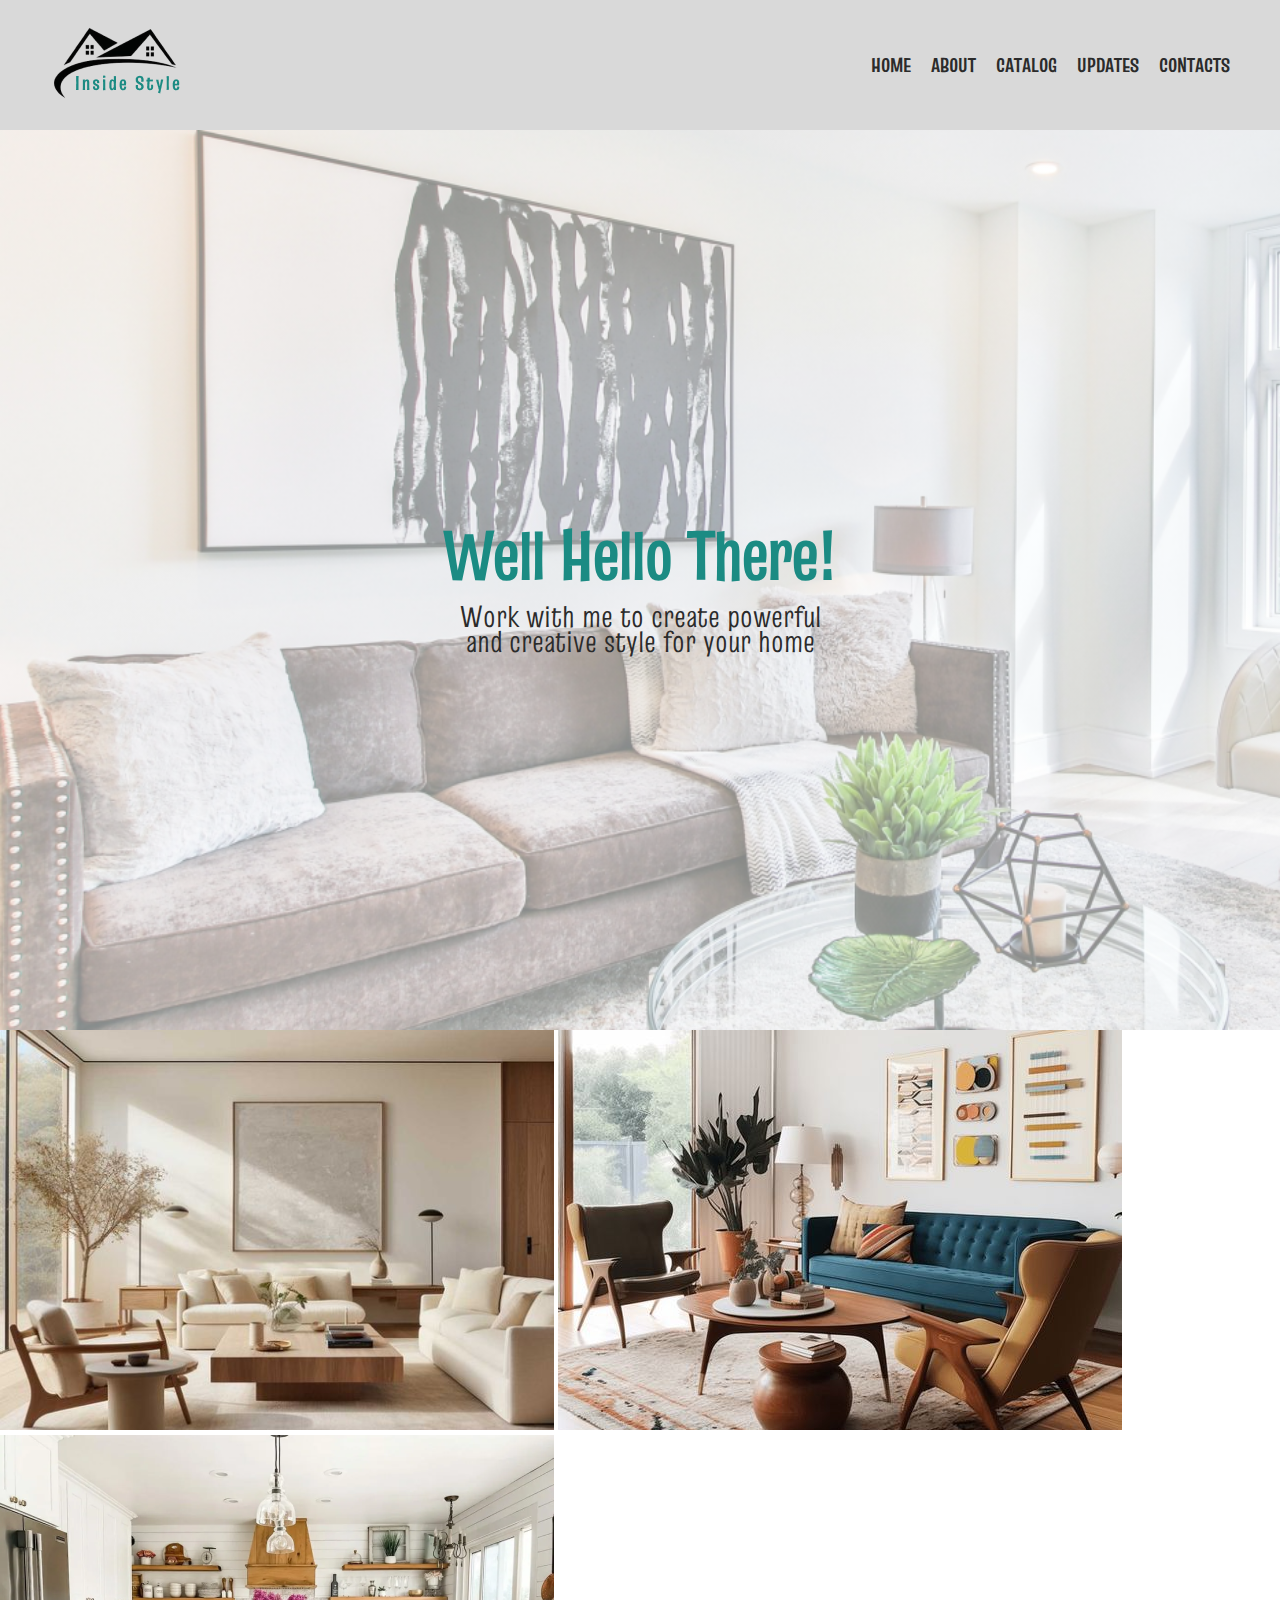
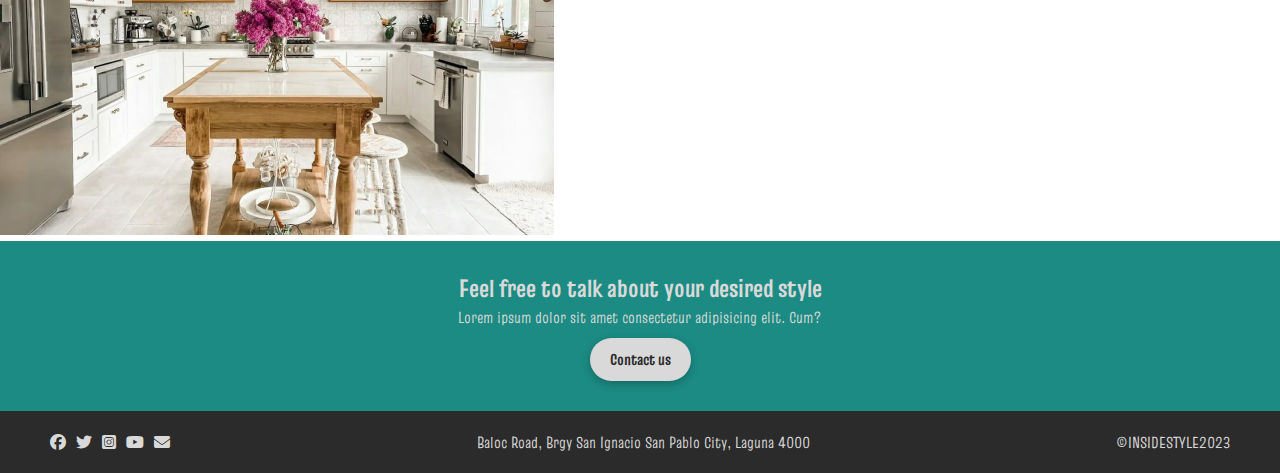
==== catalog.html @ 208371b1 "catalog page" ====
<!DOCTYPE html>
<html lang="en">
<head>
    <meta charset="UTF-8">
    <meta name="viewport" content="width=device-width, initial-scale=1.0">
    <title>Inside Style</title>
    <link rel="stylesheet" href="./Styles.css">
    <link rel="stylesheet" href="https://cdnjs.cloudflare.com/ajax/libs/font-awesome/6.5.1/css/all.min.css">
</head>
<body>
    <!-- For Header -->
    <!-- header.header>.container>.header__wrapper -->
    <header class="header">
        <div class="container">
            <div class="header__wrapper">
                <img src="./img/LOGO.png" alt="">
                <nav>
                    <!-- ul.header__nav>.li*5>a -->
                    <ul class="header__nav">
                        <li><a href="./home.html">HOME</a></li>
                        <li><a href="./about.html">ABOUT</a></li>
                        <li><a href="./catalog.html">CATALOG</a></li>
                        <li><a href="./updates.html">UPDATES</a></li>
                        <li><a href="./contacts.html">CONTACTS</a></li>
                    </ul>
                </nav>
                <!-- burger toggle -->
                <div class="toggle__menu">
                    <span></span>
                    <span></span>
                    <span></span>
                </div>
            </div>
        </div>
    </header>

    <!-- CATALOG BANNER -->
    <!-- section.catalogBanner>.container>.catalogBanner__wrapper>h1+p -->
    <section class="catalogBanner">
        <div class="catalogBanner__bg">
            <div class="container">
                <div class="catalogBanner__wrapper">
                    <h1>Well Hello There!</h1>
                    <p>Work with me to create powerful 
                    <br> and creative style for your home</p>
                </div>
            </div>
        </div>
    </section>

    <!-- INTERIOR PACKAGE -->
            <!-- section.package>.package__wrapper>.__theme>.package__left>img^.package__right>h2+p -->
            <section class="package">
                <div class="package__wrapper"> 
                    <h2></h2>
                    <div class="package__theme">
                        <div class="package__left">
                            <img src="./img/minimalist.png" alt="">
                            <img src="./img/retro.png" alt="">
                            <img src="./img/shabby-chic.png" alt="">
                        </div>
                        <div class="package__right">

                            <h2></h2>
                            <p></p>
                        </div>
                    </div>
                </div>
            </section>

     <!-- CALL TO ACTION -->
        <!-- section.cta>.container>.cta__wrapper -->
        <section class="cta">
            <div class="container">
                <div class="cta__wrapper">
                    <h2>Feel free to talk about your desired style</h2>
                    <p>Lorem ipsum dolor sit amet consectetur adipisicing elit. Cum?</p>
                    <a href="" class="btn bg--semi-light">Contact us</a>
                </div>
            </div>
        </section>

        <!-- Footer -->
        <!--  footer.footer>.container>.footer__wrapper -->
        <footer class="footer">
            <div class="container">
                <div class="footer__wrapper">
                    <ul>
                        <li><a href=""><i class="fa-brands fa-facebook"></i></a></li>
                        <li><a href=""><i class="fa-brands fa-twitter"></i></a></li>
                        <li><a href=""><i class="fa-brands fa-square-instagram"></i></a></li>
                        <li><a href=""><i class="fa-brands fa-youtube"></i></a></li>
                        <li><a href=""><i class="fa-solid fa-envelope"></i></a></li>
                    </ul>
                    <p>Baloc Road, Brgy San Ignacio San Pablo City, Laguna 4000</p>
                    <p>©INSIDESTYLE2023</p>
                </div>
            </div>
        </footer>
---- Styles.css ----
@import url("https://fonts.googleapis.com/css2?family=Truculenta:opsz,wght@12..72,100;12..72,400;12..72,700&display=swap");
:root{
    --clr-dark: #2b2b2b;
    --clr-light: #fff;
    --clr-primary: #1b8b83;
    --clr-secondary: #cfa584;
    --clr-semilight: #d9d9d9;
    --font: "truculenta", sans-serif;
}

*{
    -webkit-box-sizing: border-box;
    -moz-box-sizing: border-box;
    box-sizing: border-box;
  }
  *:before,
  *:after {
    -webkit-box-sizing: border-box;
    -moz-box-sizing: border-box;
    box-sizing: border-box;
  }
  html,
  body,
  div,
  span,
  applet,
  object,
  iframe,
  h1,
  h2,
  h3,
  h4,
  h5,
  h6,
  p,
  blockquote,
  pre,
  a,
  abbr,
  acronym,
  address,
  big,
  cite,
  code,
  del,
  dfn,
  em,
  font,
  ins,
  kbd,
  q,
  s,
  samp,
  small,
  strike,
  strong,
  sub,
  sup,
  tt,
  var,
  dl,
  dt,
  dd,
  ol,
  ul,
  li,
  fieldset,
  form,
  label,
  legend,
  table,
  caption,
  tbody,
  tfoot,
  thead,
  tr,
  th,
  td {
    border: 0;
    font-family: inherit;
    font-size: 100%;
    font-style: inherit;
    font-weight: inherit;
    margin: 0;
    outline: 0;
    padding: 0;
    vertical-align: baseline;
    scroll-behavior: smooth;
    list-style: none;
  }
  html {
    font-size: 62.5%;
    height: 100%;
  }
  body {
    color: var(--clr-dark);
    font-family: var(--font);
    font-size: 1.6rem;
    overflow-x: hidden;
    line-height: 1.4;
  }
  table {
    border-collapse: collapse;
    border-spacing: 0;
  }
  article,
  aside,
  footer,
  header,
  nav,
  section,
  time {
    display: block;
  }
  a {
    text-decoration: none;
  }
  img {
    max-width: 100%;
  }
  /* Margin */
  .container {
    width: 100%;
    max-width: 150rem;
    margin: 0 auto;
    padding: 0 5rem;
  }


  /* Header */
  .header{
    padding: 2rem 0;
    background-color: var(--clr-semilight);
  }
  .header__wrapper{
    display: flex;
    justify-content: space-between;
    align-items: center;
  }
  .header__nav{
    display: flex;
    flex-direction: row;
    gap: 2rem;
  }
  .header .header__wrapper ul li a{
    font-weight: 700;
    color: var(--clr-dark);
    font-size: 2rem;
  }
  .header .header__wrapper ul li a:hover{
    color: var(--clr-primary);
  }

  /* MOBILE RESPONSIVE */
  .header .toggle__menu span{
    color: var(--clr-primary);
    width: 3rem;
    height: .3rem;
    border: 2px solid;
    border-radius: 1rem;
} 
.header .toggle__menu{
  display: flex;
  flex-direction: column;
  gap: 0.5rem;
}
.header .toggle__menu{
  display:  none;
}
@media screen and (max-width: 520px){
.header .toggle__menu {
  display: flex;
  flex-direction: column;
  gap: 0.5rem;
}
.header .header__nav {
  position: fixed;
  top: 0;
  height: 100vh;
  width: 100%;
  background-color: var(--clr-semilight);
  display: flex;
  text-align: center;
  justify-content: center;
  flex-direction: column;
  z-index: 9;
  transition: all 0.5s ease;
  transform: translateY(-18rem);
  margin-top: 26rem;
  gap: 2rem;
  right: -100%;
}
.header__nav.open{
  right: 0;
  transition: all  0.5s ease;
}
.header .header__wrapper img {
  width: 10rem;
}
.toggle__menu.open span:first-child{
  transform: translate(0, 11px) rotate(230deg);
  transition: .5s ease;
}
.toggle__menu.open span:nth-child(2){
  opacity: 0;
  transition: .5s ease;
}
.toggle__menu.open span:last-child{
  transform: translate(0, -7px) rotate(-230deg);
  transition: .5s ease;
}
    }  

  
  /* Top */
.top{
 background-color: var(--clr-secondary);
 padding: 3rem 0;
 text-align: center;
}
.top span{
    font-style: 1.7rem;
    font-weight: 100;
    margin-bottom: 5rem;
}
.top h4{
    line-height: 2.2rem;
    font-size: 3rem;
    font-weight: 700;
}


/* Home Banner */
.homeBanner{
    padding-top: 3rem ;
    padding-bottom: 7rem;
}
.homeBanner__wrapper{
    display: flex;
    justify-content: space-between;
}
.homeBanner__left{
    max-width: 80rem;
}
.homeBanner__left ul li{
    line-height: 5rem;
}
.homeBanner__left ul li:first-child{
    color: var(--clr-primary);
    font-size: 5rem;
    font-weight: 700;
}
.homeBanner__left ul li:nth-child(2){
    color: var(--clr-secondary);
    font-size: 5rem;
    font-weight: 700;
    margin-left: 7rem;
}
.homeBanner__left ul li:last-child{
    /* position: absolute; */
    color: var(--clr-primary);
    font-size: 5rem;
    font-weight: 100;
}
.homeBanner__left ul li:last-child::before{
    display: inline-block;
    position: relative;
    content: " ";
    background-color: var(--clr-primary);
    width: 20rem;
    height: .2rem;
    bottom: 1rem;
    right: 1rem;
}
.homeBanner__left p{
    margin-bottom: 5rem;
}
.homeBanner__right{
    display: flex;
    gap: 2rem;
}
.homeBanner__right img:last-child{
    position: relative;
    top: 4rem;
}
/* homeBanner mobile */
@media screen and (max-width: 520px){
  .homeBanner__wrapper{
   flex-direction: column;
  }
  .homeBanner__left ul li:last-child::before{
   width: 10rem;
  }
  .homeBanner__right{
    display: none;
  }
}


/* About Section */
.aboutSection{
    padding: 3rem;
    background-color: var(--clr-dark);
}
.aboutSection h2{
    color: var(--clr-primary);
    font-size: 3rem;
    font-weight: 700;
}
.aboutSection  h2::before{
    display: inline-block;
    position: relative;
    content: " ";
    background-color: var(--clr-primary);
    height: .2rem;
    width: 120rem;
    bottom: 1rem;
    right: 1rem;
  }
  .aboutSection__wrapper{
    display: flex ;
    justify-content: space-between;
    gap: 5rem;
    align-items: center;
  }
  .aboutSection__right{
    max-width: 100rem ;
  }
  .aboutSection__right p{
    color: var(--clr-light);
    margin-bottom: 2rem;
  }

/* about section mobile */
  @media screen and (max-width:520px){
    .aboutSection__left{
      display: none;
    }
    .aboutSection h2::before{
      display: none;
    }
  }


  /* Catalog Section */
  .catalogSection{
    padding: 3rem 0;
  }
  .catalogSection__wrapper{
    display: grid;
    grid-template-columns: 1fr 1fr 1fr;
    gap: 5rem;
  }
  .catalogSection h2{
    color: var(--clr-primary);
    font-size: 3rem;
    font-weight: 700;
  }
  .catalogSection h2::after{
    display: inline-block;
    position: relative;
    content: " ";
    background-color: var(--clr-primary);
    height: .2rem;
    width: 120rem;
    bottom: 1rem;
    left: 1rem;
  }
  .catalogSection__card{
    background-color: var(--clr-semilight);
    max-width: 40rem;
    margin-top: 4rem;
  }
  .catalogSection__card img{
    width: 40rem;
  }
  .catalogSection__card--content{
    padding: 1rem;
  }
  .catalogSection__card--content h3{
    color: var(--clr-secondary);
    font-size: 2.5rem;
    font-weight: 700;
    margin-bottom: 1rem;
  }
  .catalogSection__card{
    margin-bottom: 1rem;
  }

/* catalog mobile */
@media screen and (max-width: 520px){
  .catalogSection h2::after{
    display: none;
  }
  .catalogSection__wrapper{
    grid-template-columns: 1fr;
    gap: 1rem;
  }
}


  /* Call to acion */
  .cta{
    padding: 3rem 0;
    background-color: var(--clr-primary);
    color: var(--clr-semilight);
  }
  .cta__wrapper{
    display: flex;
    flex-direction: column;
    justify-content: center;
    align-items: center;
  }
  .cta h2{
    font-size: 2.5rem;
    font-weight: 700;
  }
  .cta p{
    margin-bottom: 1rem;
  }


  /* Footer */
  .footer{
    background-color: var(--clr-dark);
    color: var(--clr-semilight);
    padding: 2rem 0;
  }
  .footer__wrapper{
    display: flex;
    justify-content: space-between;
  }
  .footer ul{
    display: flex;
    gap: 1rem;
  }
  .footer ul li a{
    color:var(--clr-semilight);
  }

/* footer mobile */
@media screen and (max-width:520px){
  .footer__wrapper{
    flex-direction: column;
    align-items: center;
    justify-content: center;
  }
}

/* ABOUT PAGE BANNER */
  .aboutBanner{
    padding: 3rem 0;
    background-color: var(--clr-semilight);
  }
  .aboutBanner__wrapper{
    display: flex; 
    justify-content: center;
    align-items: center;
    gap: 5rem;
    max-width: 100;
  }
  .aboutBanner__right{
    max-width: 85rem;
  }
  .aboutBanner__right h1{
    font-size: 7rem;
    font-weight: 700;
    letter-spacing: 2rem;
    margin-bottom: 2.5rem;
  }
  .aboutBanner__right p{
    margin-bottom: 2rem;
    text-align: justify;
  }
  .aboutBanner__right ul{
    display: flex;
    gap: 1rem;
  }
  .aboutBanner ul li a{
    color: var(--clr-dark);
    font-size: 2.5rem;
  }
  .aboutBanner__left small{
    margin-left: 1rem;
  }
  .aboutBanner__left small::before{
    display: inline-block;
    position: relative;
    content: " ";
    background-color: var(--clr-dark);
    width: 36rem;
    height: .2rem;
    bottom: .5rem;
    right: 1rem;
  }

/* ABOUT PAGE BANNER MOBILE */
    @media screen and (max-width: 520px){
      .aboutBanner__left{
        display: none;
      }
      .aboutBanner__right h1{
        font-size: 4rem;
      }
      .aboutBanner__right ul li a{
        font-size: 1.5rem;
      }
    }

  /* Latest style */
  .aboutLatest{
    padding: 3rem;
    background-color: var(--clr-dark);
   }
   .aboutLatest__wrapper{
    padding: 3rem 0;
   }
   .aboutLatest h4{
    color: var(--clr-light);
   }
  .aboutLatest{
    padding: 3rem 0;
  }
  .aboutLatest__wrapper{
    display: grid;
    grid-template-columns: 1fr 1fr 1fr;
    gap: 1rem;
  }
  .aboutLatest h2{
    color: var(--clr-primary);
    font-size: 5rem;
    font-weight: 700;
  }
  .aboutLatest__card{
    background-color: var(--clr-light);
    max-width: 45rem;
    margin-top: 4rem;
  }
  .aboutLatest__card img{
    width: 50rem;
  }
  .aboutLatest__card--content{
    padding: 2rem;
  }
  .aboutLatest__card--content h3{
    color: var(--clr-secondary);
    font-size: 2.5rem;
    font-weight: 700;
    margin-bottom: 1rem;
  }
  .aboutLatest__card{
    margin-bottom: 1rem;
  }

/* ABOUT LATEST MOBILE */
@media screen and (max-width: 520px){
  .aboutLatest h2::after{
    display: none;
  }
  .aboutLatest__wrapper{
    grid-template-columns: 1fr;
    gap: 1rem;
  }
}


/* CATALOG PAGE BANNER */
.catalogBanner__bg{
  background: linear-gradient(
      rgba(255, 255, 255, 0.5),
      rgba(255, 255, 255, 0.5)
    ),
    url(./img/catalog-banner.png);
  height: 100vh;
  background-size: cover;
  background-repeat: no-repeat;
  /* to center the text */
  display: flex;
  flex-direction: column;
  justify-content: center;
  text-align: center;
}
.catalogBanner h1{
  font-size: 7rem;
  font-weight: 700;
  color: var(--clr-primary);
}
.catalogBanner p{
  font-size: 3rem;
  line-height: 2.5rem;
}

/* interior package */




/* REPEATABLE/COMPONENTS/ASSSETS*/
.btn{
    background-color: transparent;
    border: transparent;
    border-radius: 10rem;
    padding: 1rem 2rem;
    color: transparent;
    box-shadow: rgba(0, 0, 0, 0.24) 0px 3px 8px;
    font-weight: 700;
}
.btn.bg--semi-light{
    background-color: var(--clr-semilight);
    color: var(--clr-dark);
}
.btn.bg--semi-light:hover{
    background-color: var(--clr-dark);
    color: var(--clr-semilight);
}

.btn--nobg{
  color: var(--clr-dark);
}
.btn--nobg:hover{
    color: var(--clr-primary);
}
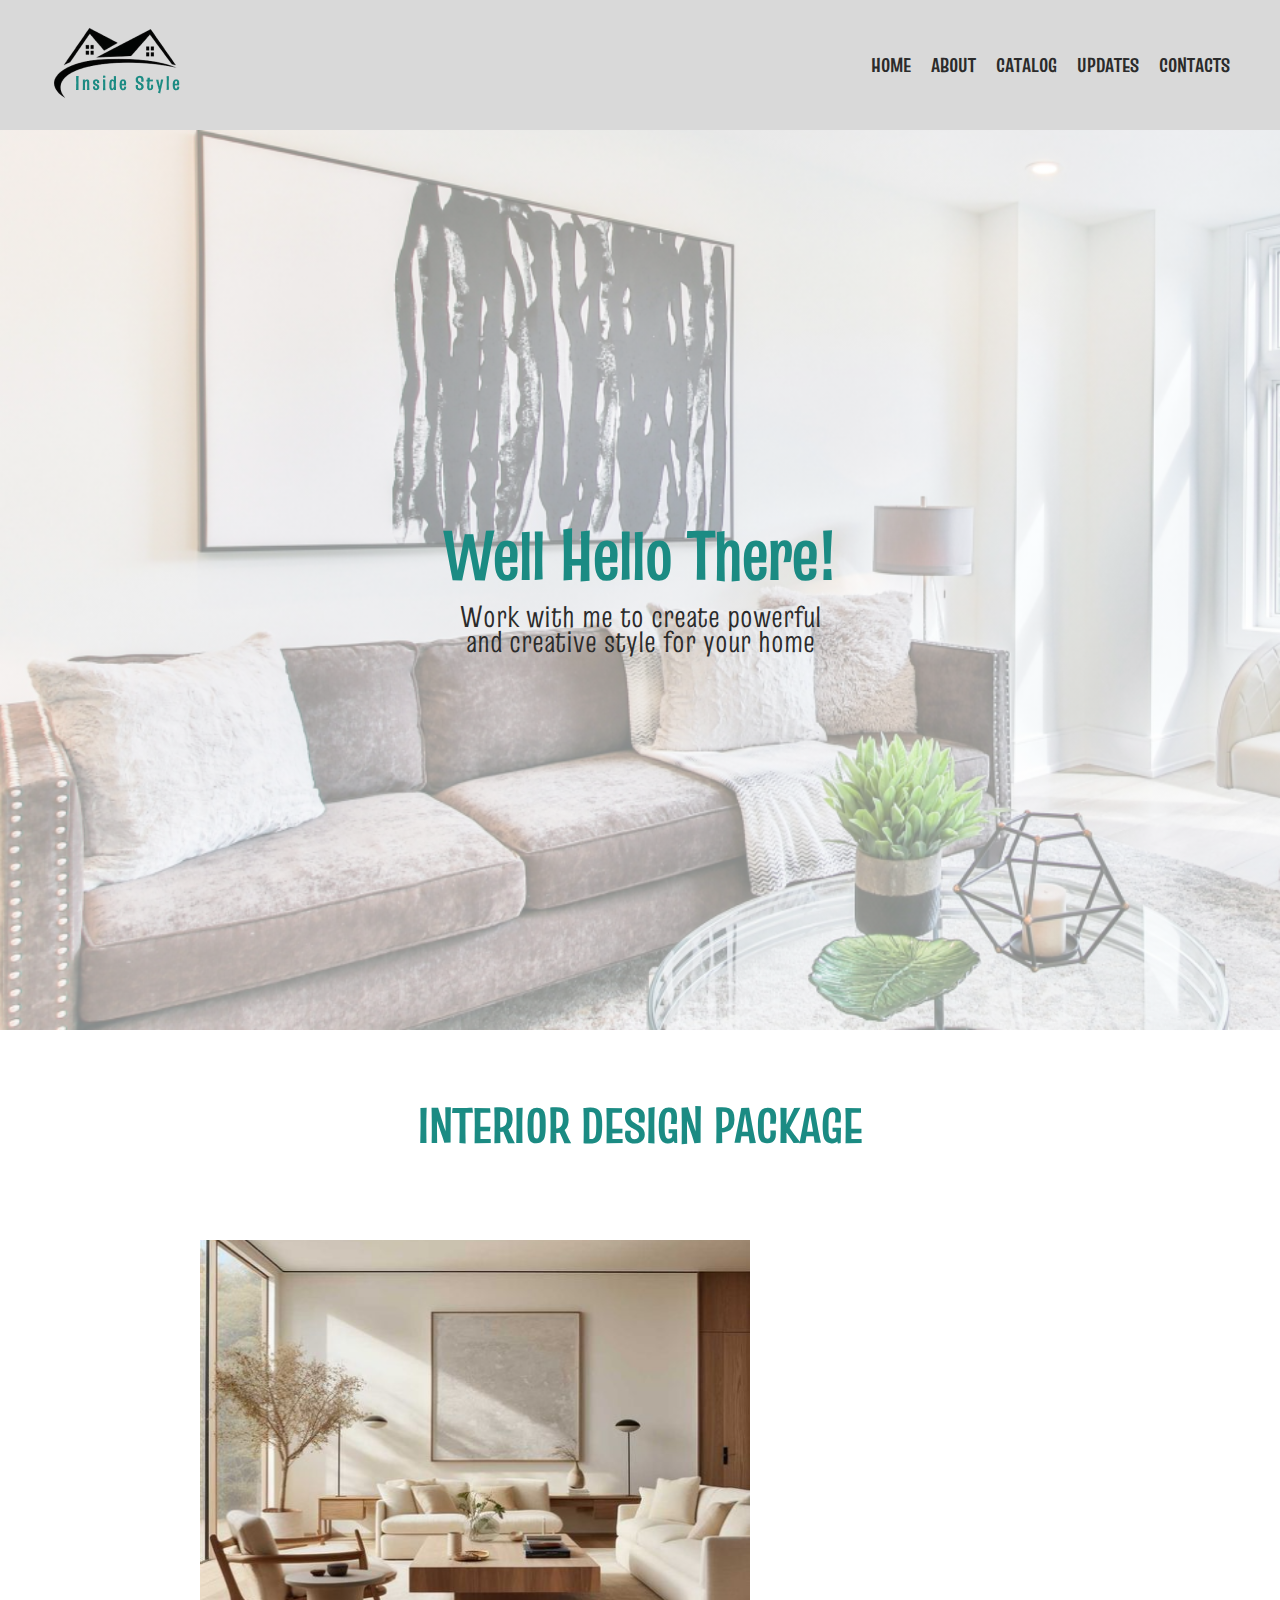
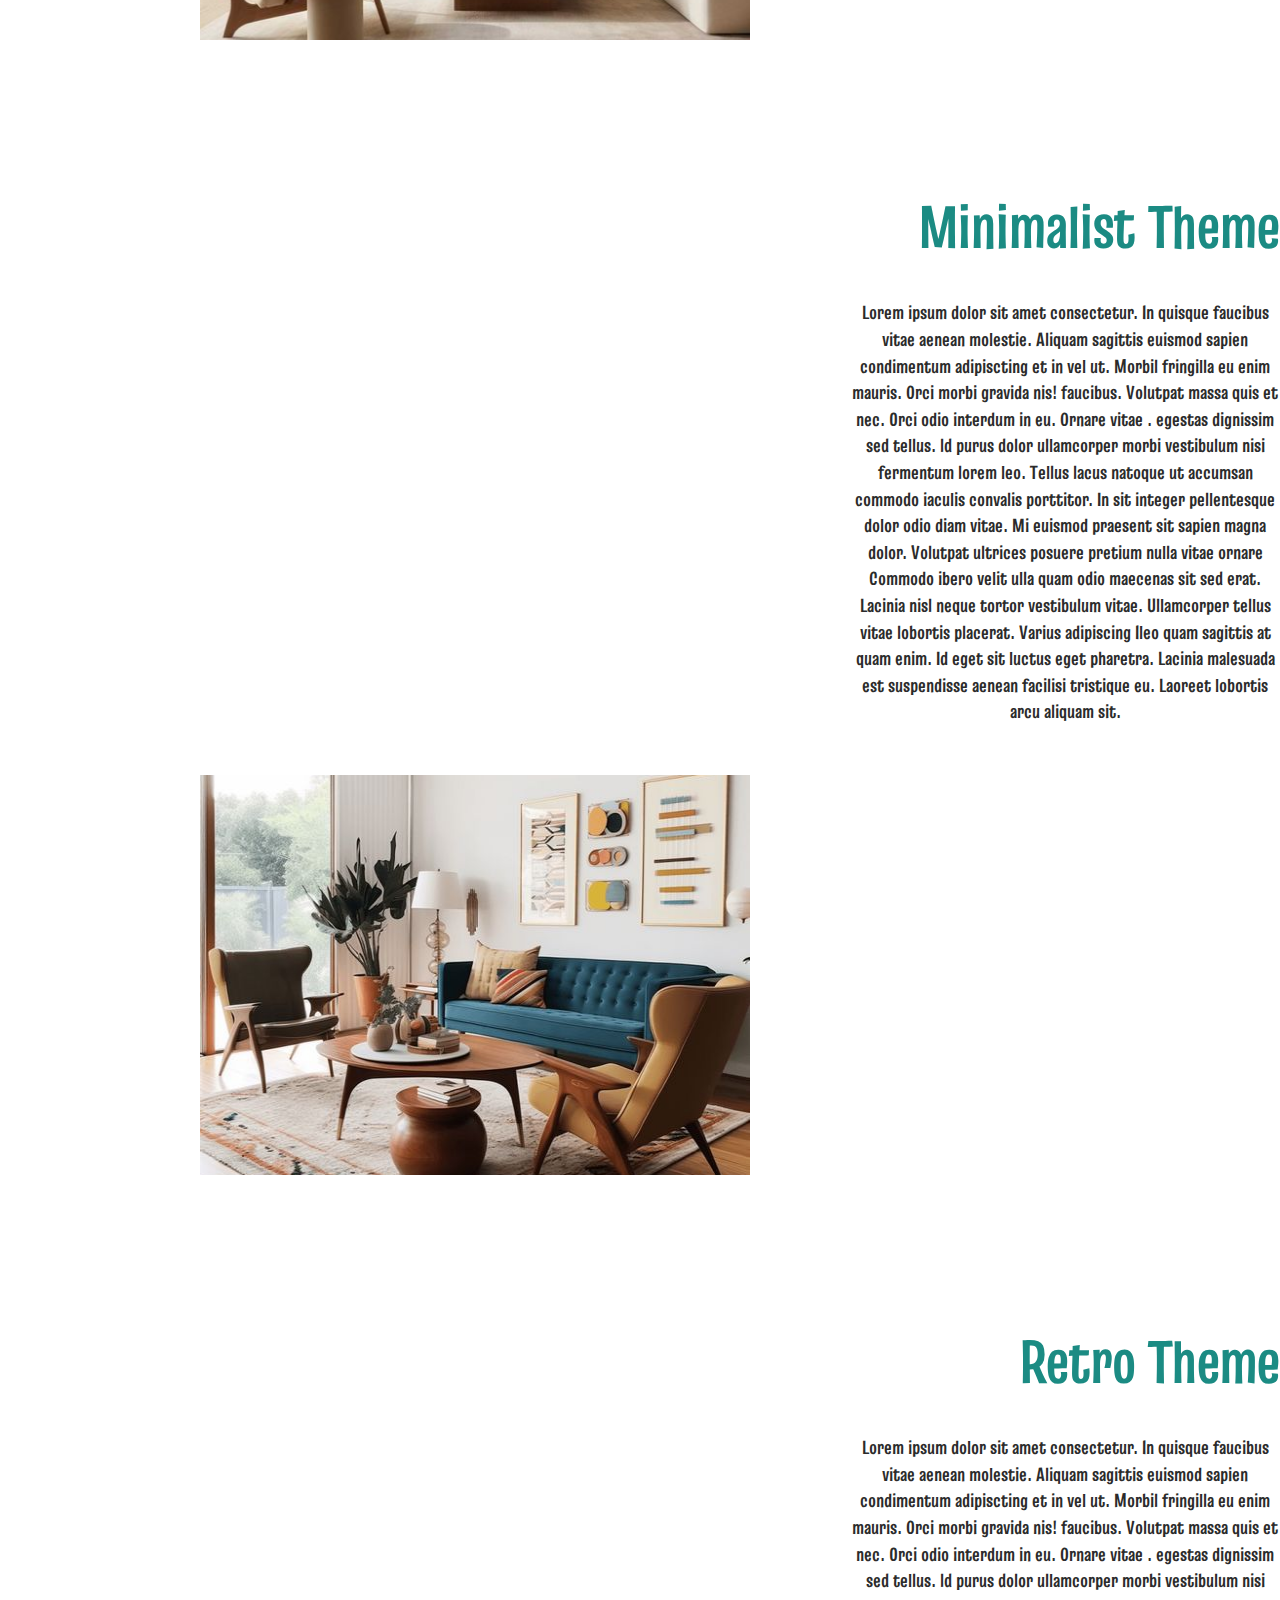
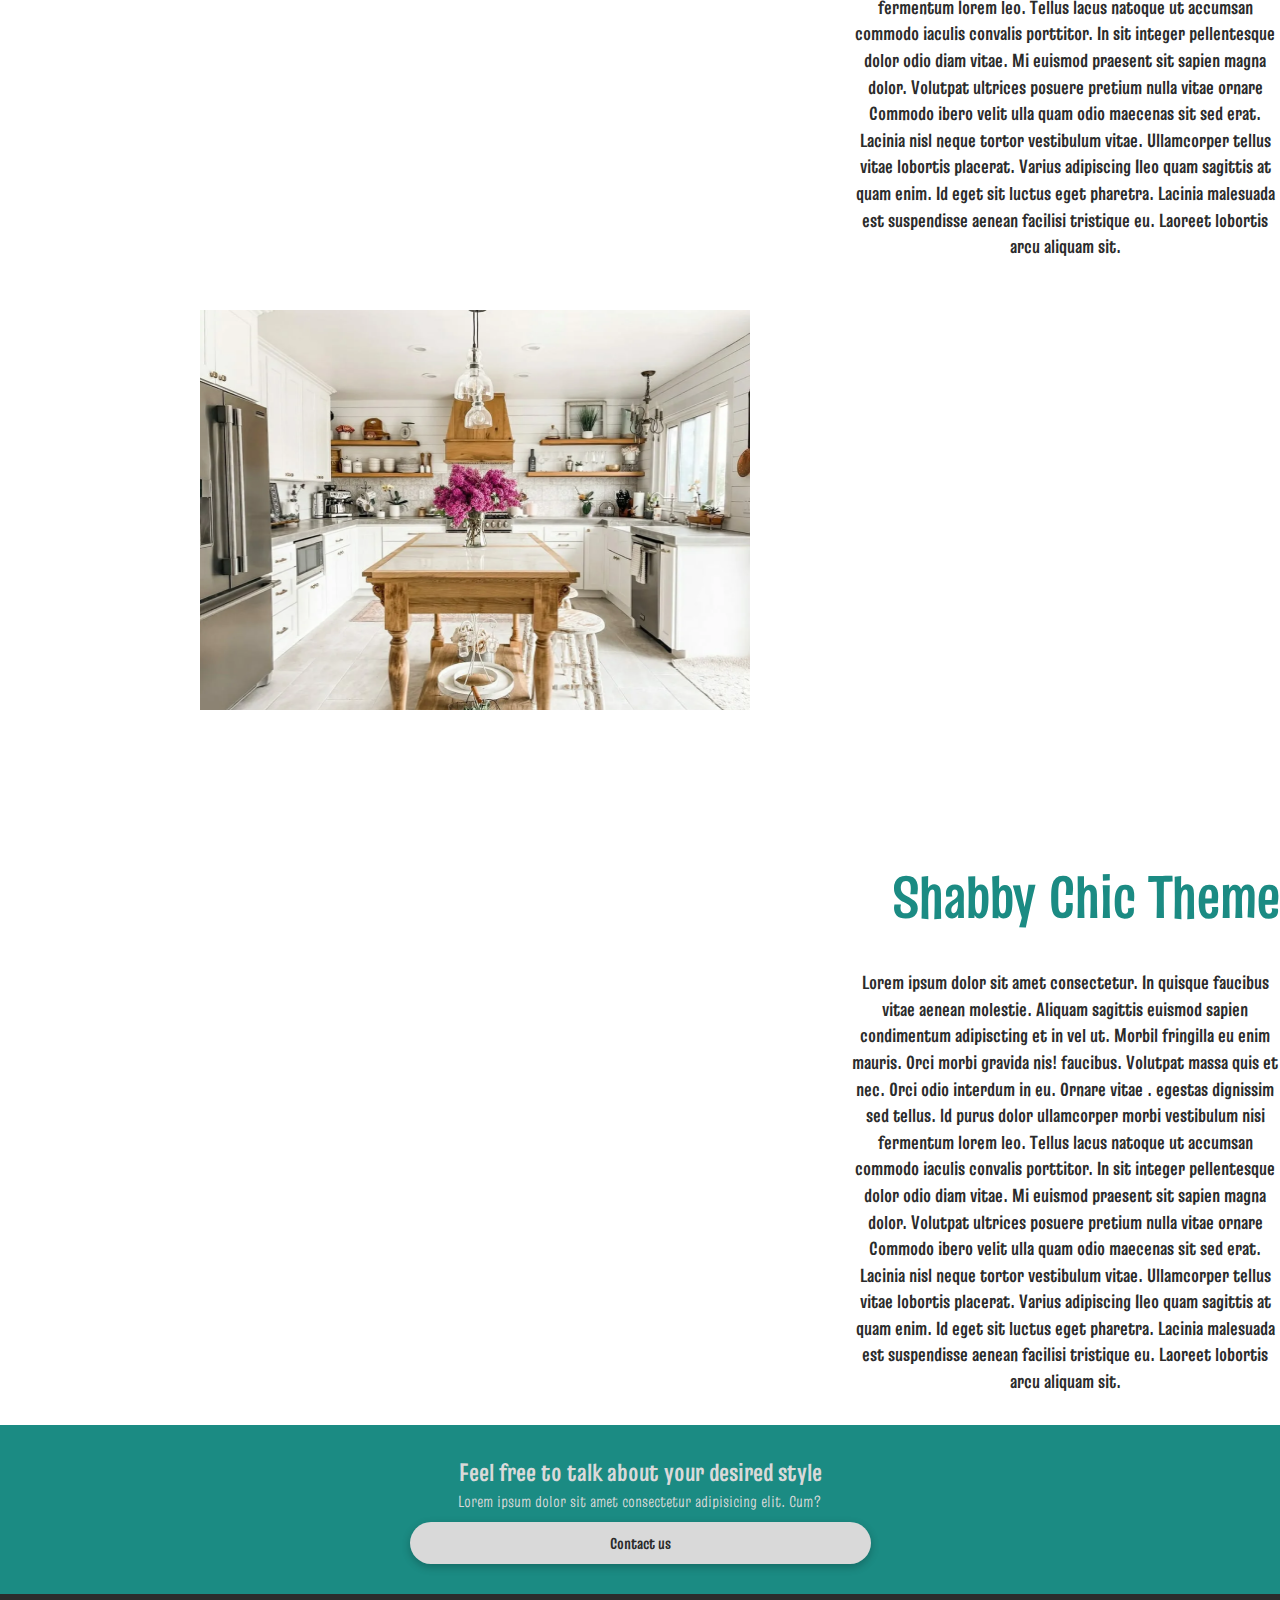
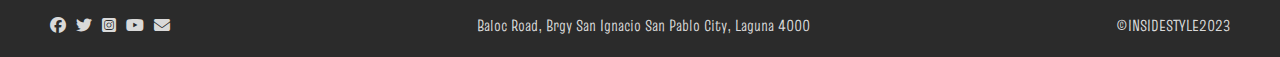
==== commit 31a7942f: "catalog page" ====
--- a/catalog.html
+++ b/catalog.html
@@ -52,25 +52,78 @@
             <!-- section.package>.package__wrapper>.__theme>.package__left>img^.package__right>h2+p -->
             <section class="package">
                 <div class="package__wrapper"> 
-                    <h2></h2>
+
+                    <h2>INTERIOR DESIGN PACKAGE</h2>
                     <div class="package__theme">
+
                         <div class="package__left">
                             <img src="./img/minimalist.png" alt="">
+                        </div>
+                            <div class="package__right">
+                            <h2>Minimalist Theme</h2>
+                        </div>
+                        <div class="package__right">
+                                <p>Lorem ipsum dolor sit amet consectetur. In quisque faucibus vitae aenean molestie.
+                                    Aliquam sagittis euismod sapien condimentum adipiscting et in vel ut. Morbil fringilla eu
+                                    enim mauris. Orci morbi gravida nis! faucibus. Volutpat massa quis et nec. Orci odio
+                                    interdum in eu. Ornare vitae . egestas dignissim sed tellus. ld purus dolor ullamcorper
+                                    morbi vestibulum nisi fermentum lorem leo. Tellus lacus natoque ut accumsan commodo
+                                    iaculis convalis porttitor. In sit integer pellentesque dolor odio diam vitae. Mi euismod
+                                    praesent sit sapien magna dolor. Volutpat ultrices posuere pretium nulla vitae ornare
+                                    Commodo ibero velit ulla quam odio maecenas sit sed erat. Lacinia nisl neque tortor
+                                    vestibulum vitae. Ullamcorper tellus vitae lobortis placerat. Varius adipiscing Ileo quam
+                                    sagittis at quam enim. Id eget sit luctus eget pharetra. Lacinia malesuada est
+                                    suspendisse aenean facilisi tristique eu. Laoreet lobortis arcu aliquam sit.</p>
+                            </div>
+                        </div>
+                            <div class="package__theme">
+                            <div class="package__left"> 
                             <img src="./img/retro.png" alt="">
+                        </div>
+                        <div class="package__right">
+                            <h2>Retro Theme</h2>
+                        </div>
+                        <div class="package__right">
+                            <p>Lorem ipsum dolor sit amet consectetur. In quisque faucibus vitae aenean molestie.
+                                Aliquam sagittis euismod sapien condimentum adipiscting et in vel ut. Morbil fringilla eu
+                                enim mauris. Orci morbi gravida nis! faucibus. Volutpat massa quis et nec. Orci odio
+                                interdum in eu. Ornare vitae . egestas dignissim sed tellus. ld purus dolor ullamcorper
+                                morbi vestibulum nisi fermentum lorem leo. Tellus lacus natoque ut accumsan commodo
+                                iaculis convalis porttitor. In sit integer pellentesque dolor odio diam vitae. Mi euismod
+                                praesent sit sapien magna dolor. Volutpat ultrices posuere pretium nulla vitae ornare
+                                Commodo ibero velit ulla quam odio maecenas sit sed erat. Lacinia nisl neque tortor
+                                vestibulum vitae. Ullamcorper tellus vitae lobortis placerat. Varius adipiscing Ileo quam
+                                sagittis at quam enim. Id eget sit luctus eget pharetra. Lacinia malesuada est
+                                suspendisse aenean facilisi tristique eu. Laoreet lobortis arcu aliquam sit.</p>
+                        </div>
+                            </div>
+                            <div class="package__theme">
+                        <div class="package__left">
                             <img src="./img/shabby-chic.png" alt="">
                         </div>
                         <div class="package__right">
-
-                            <h2></h2>
-                            <p></p>
+                            <h2>Shabby Chic Theme</h2>
                         </div>
-                    </div>
+                           <div class="package__right">
+                            <p>Lorem ipsum dolor sit amet consectetur. In quisque faucibus vitae aenean molestie.
+                                Aliquam sagittis euismod sapien condimentum adipiscting et in vel ut. Morbil fringilla eu
+                                enim mauris. Orci morbi gravida nis! faucibus. Volutpat massa quis et nec. Orci odio
+                                interdum in eu. Ornare vitae . egestas dignissim sed tellus. ld purus dolor ullamcorper
+                                morbi vestibulum nisi fermentum lorem leo. Tellus lacus natoque ut accumsan commodo
+                                iaculis convalis porttitor. In sit integer pellentesque dolor odio diam vitae. Mi euismod
+                                praesent sit sapien magna dolor. Volutpat ultrices posuere pretium nulla vitae ornare
+                                Commodo ibero velit ulla quam odio maecenas sit sed erat. Lacinia nisl neque tortor
+                                vestibulum vitae. Ullamcorper tellus vitae lobortis placerat. Varius adipiscing Ileo quam
+                                sagittis at quam enim. Id eget sit luctus eget pharetra. Lacinia malesuada est
+                                suspendisse aenean facilisi tristique eu. Laoreet lobortis arcu aliquam sit.</p>
+                           </div>
+                                </div>
                 </div>
             </section>
 
      <!-- CALL TO ACTION -->
         <!-- section.cta>.container>.cta__wrapper -->
-        <section class="cta">
+       <section class="cta">
             <div class="container">
                 <div class="cta__wrapper">
                     <h2>Feel free to talk about your desired style</h2>
@@ -96,4 +149,4 @@
                     <p>©INSIDESTYLE2023</p>
                 </div>
             </div>
-        </footer>+        </footer> 
--- a/Styles.css
+++ b/Styles.css
@@ -590,12 +590,295 @@
   line-height: 2.5rem;
 }
 
-/* interior package */
-
-
-
-
-/* REPEATABLE/COMPONENTS/ASSSETS*/
+/* INTERIOR PACKAGE */
+  .package{
+  padding: 3rem 0;
+}
+  .package__wrapper{
+  max-width: 100;
+}
+  .package__wrapper h2{
+    padding: 3rem 0;
+    font-size: 5rem;
+    font-weight: 700;
+    color: var(--clr-primary);
+    justify-content: center;
+    text-align: center;
+}
+  .package__left img{
+    width: 55rem;
+    height: 40rem;
+    margin-bottom: 1rem;
+    margin-left: 20rem;
+    margin-top: 5rem;
+}
+  .package__right h2{
+    color: var(--clr-primary);
+    font-size: 6rem;
+    font-weight: 700;
+    text-align: center;
+    margin-left: 6rem;
+    height: -30px;
+    margin-top: 10rem;
+    justify-content: right;
+    display: flex;
+}
+.package__right p{
+    color: var(--clr-dark);
+    font-size: 1.9rem;
+    font-weight: 700;
+    text-align: center;
+    margin-left: 85rem;
+}
+
+
+
+
+
+
+
+/* first image
+.package__theme{
+  display: flex;
+  justify-self: content;
+  flex-direction: column;
+}
+.package__left img{
+  width: 55rem;
+  height: 40rem;
+  margin-bottom: 1rem;
+  margin-left: 20rem;
+}
+.package h2{
+  padding: 3rem 0;
+  font-size: 5rem;
+  font-weight: 700;
+  color: var(--clr-primary);
+  justify-content: center;
+  text-align: center;
+}
+  .package__right h2{
+    color: var(--clr-primary);
+    font-size: 7rem;
+    font-weight: 700;
+    text-align: right;
+}
+.package__right p{
+  color: var(--clr-dark);
+  font-size: 1.9rem;
+  font-weight: 700;
+  text-align: center;
+  margin-left: 85rem;
+  text-align: left;
+} */
+
+
+
+
+
+
+
+
+
+
+
+
+
+/* second image */
+/* .package h2{
+  padding: 3rem 0;
+  font-size: 5rem;
+  font-weight: 700;
+  color: var(--clr-primary);
+  justify-content: center;
+  text-align: center;
+}
+  .package__right h2{
+    color: var(--clr-primary);
+    font-size: 7rem;
+    font-weight: 700;
+    text-align: right;
+}
+.package__right p{
+  color: var(--clr-dark);
+  font-size: 1.9rem;
+  font-weight: 700;
+  text-align: right;
+  margin-left: 85rem;
+  text-align: left;
+} */
+
+/* third image */
+/* .package h2{
+  padding: 3rem 0;
+  font-size: 5rem;
+  font-weight: 700;
+  color: var(--clr-primary);
+  justify-content: center;
+  text-align: center;
+}
+  .package__right h2{
+    color: var(--clr-primary);
+    font-size: 7rem;
+    font-weight: 700;
+    text-align: right;
+}
+.package__right p{
+  color: var(--clr-dark);
+  font-size: 1.9rem;
+  font-weight: 700;
+  text-align: right;
+  margin-left: 85rem;
+  text-align: left;
+} */
+
+
+
+
+/* CONTACT PAGE BANNER */
+.contactsBanner{
+  padding: 3rem 0;
+}
+.contactsBanner__wrapper{
+  color: var(--clr-primary);
+  font-size: 7rem;
+  /* margin-top: 10rem; */
+}
+.contactsBanner__left h4{
+  color: var(--clr-dark);
+  font-size: 3rem;
+  /* margin-top: 5rem; */
+  /* margin-bottom: 50rem; */
+}
+.contactsBanner__right h3{
+  color: var(--clr-light);
+}
+ .btn{
+  background-color: transparent;
+  border: transparent;
+  border-radius: 10rem;
+  padding: 1rem 20rem;
+  color: transparent;
+  box-shadow: rgba(0, 0, 0, 0.24) 0px 3px 8px;
+  font-weight: 700;
+}
+.btn.bg--semi-light{
+  background-color: var(--clr-dark);
+  color: var(--clr-light);
+}
+.btn.btn.bg--semi-light:hover{
+  background-color: var(--clr-dark);
+  color: var(--clr-semilight);
+} */
+
+
+
+
+
+
+
+
+
+
+
+
+
+
+
+
+
+
+
+
+
+
+/* input[type="text"],
+textarea {
+    border: none;
+    border-bottom: 1px solid #ccc;
+    box-shadow: none;
+    padding: 5px 0;
+    margin-bottom: 10px;
+    width: 100%;
+    max-width: 100%;
+}
+
+textarea::placeholder {
+    border-bottom: 1px solid #ccc;
+    padding-bottom: 5px;
+}
+
+textarea {
+    height: 100px;
+}
+
+input[type="text"]:focus,
+textarea:focus {
+    outline: none;
+    border-bottom-color: var(--clr-primary);
+    box-shadow: none;
+} */
+/* .contactsBanner__wrapper h4{
+    margin-top: 10rem;
+    display: inline-block;
+    position: relative;
+    content: " ";
+    background-color: var(--clr-dark);
+    height: .2rem;
+    width: 70rem;
+    bottom: 1rem;
+    left: 1rem;
+}
+.contactsBanner__wrapper h1{
+  font-size: 7rem;
+  color: var(--clr-primary);
+} */
+
+/* .package{
+  padding: 3rem 0;
+}
+.package__left{
+  width: 45rem;
+  height: 30rem;
+  max-width: 50rem;
+} 
+.package h2{
+  font-size: 5rem;
+  font-weight: 700;
+  color: var(--clr-primary);
+  justify-content: center;
+  text-align: center;
+} */
+
+/* .package__left img{
+  width: 50rem;
+  height: 50rem;
+  margin-bottom: 1rem;
+}
+.package__right h2{
+  color: var(--clr-primary);
+  font-size: 7rem;
+  font-weight: 700;
+  text-align: right;
+}
+.package__right p{
+  color: var(--clr-dark);
+  font-size: 2rem;
+  font-weight: 700;
+  text-align: right;
+}
+.package{
+  display: flex;
+}
+.package__wrapper{
+  padding: 3rem 0;
+} */
+
+
+
+
+
+  /* REPEATABLE/COMPONENTS/ASSSETS*/
 .btn{
     background-color: transparent;
     border: transparent;
@@ -621,3 +904,21 @@
     color: var(--clr-primary);
 } 
 
+
+/* CONTACTS US */
+
+/* .btn{
+  background-color: var(--clr-dark);
+  border: transparent;
+  border-radius: 10rem;
+  padding: 1rem 20rem;
+  color: var(--clr-light);
+  box-shadow: rgba(50, 50, 93, 0.25) 0px 2px 5px -1px, rgba(0, 0, 0, 0.3) 0px 1px 3px -1px;
+  font-weight: 600;
+  letter-spacing: .5rem;
+}
+
+.btn:hover{
+  background-color: var(--clr-semilight);
+  color: var(--clr-dark);
+} */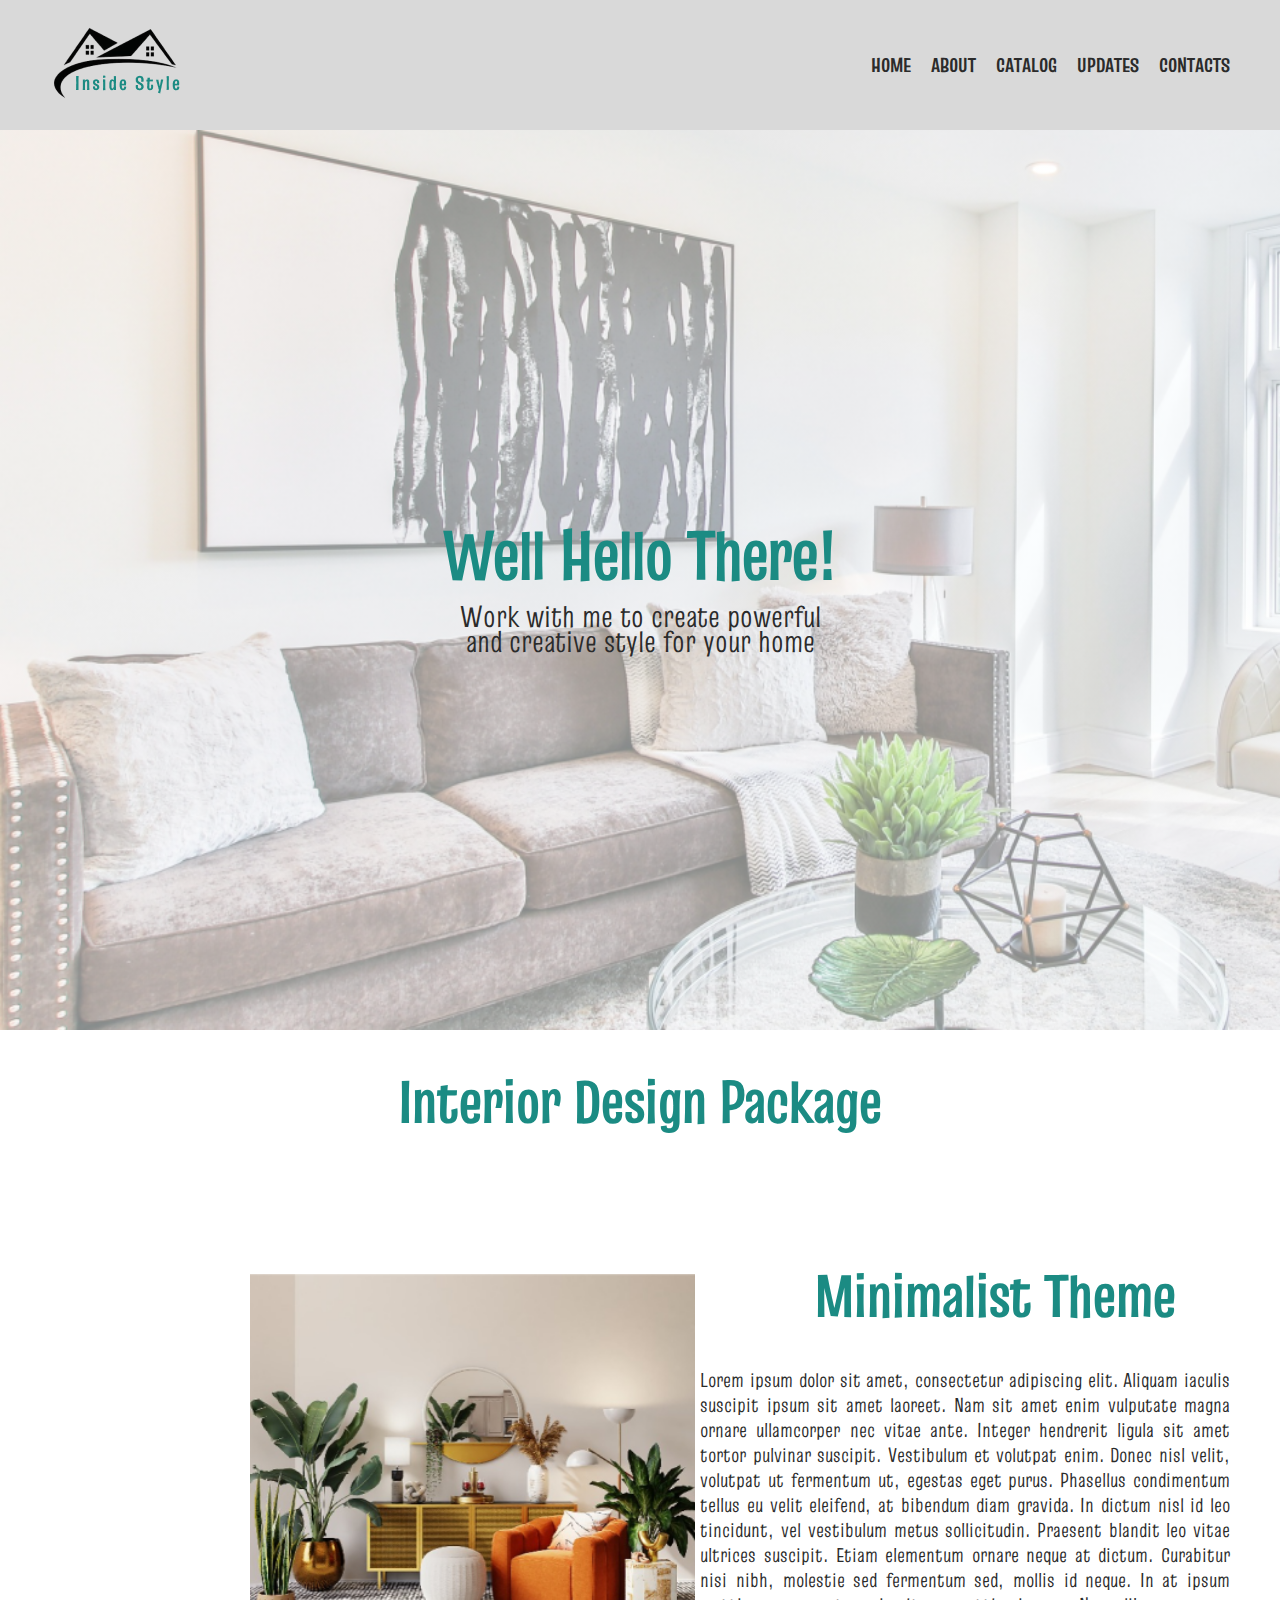
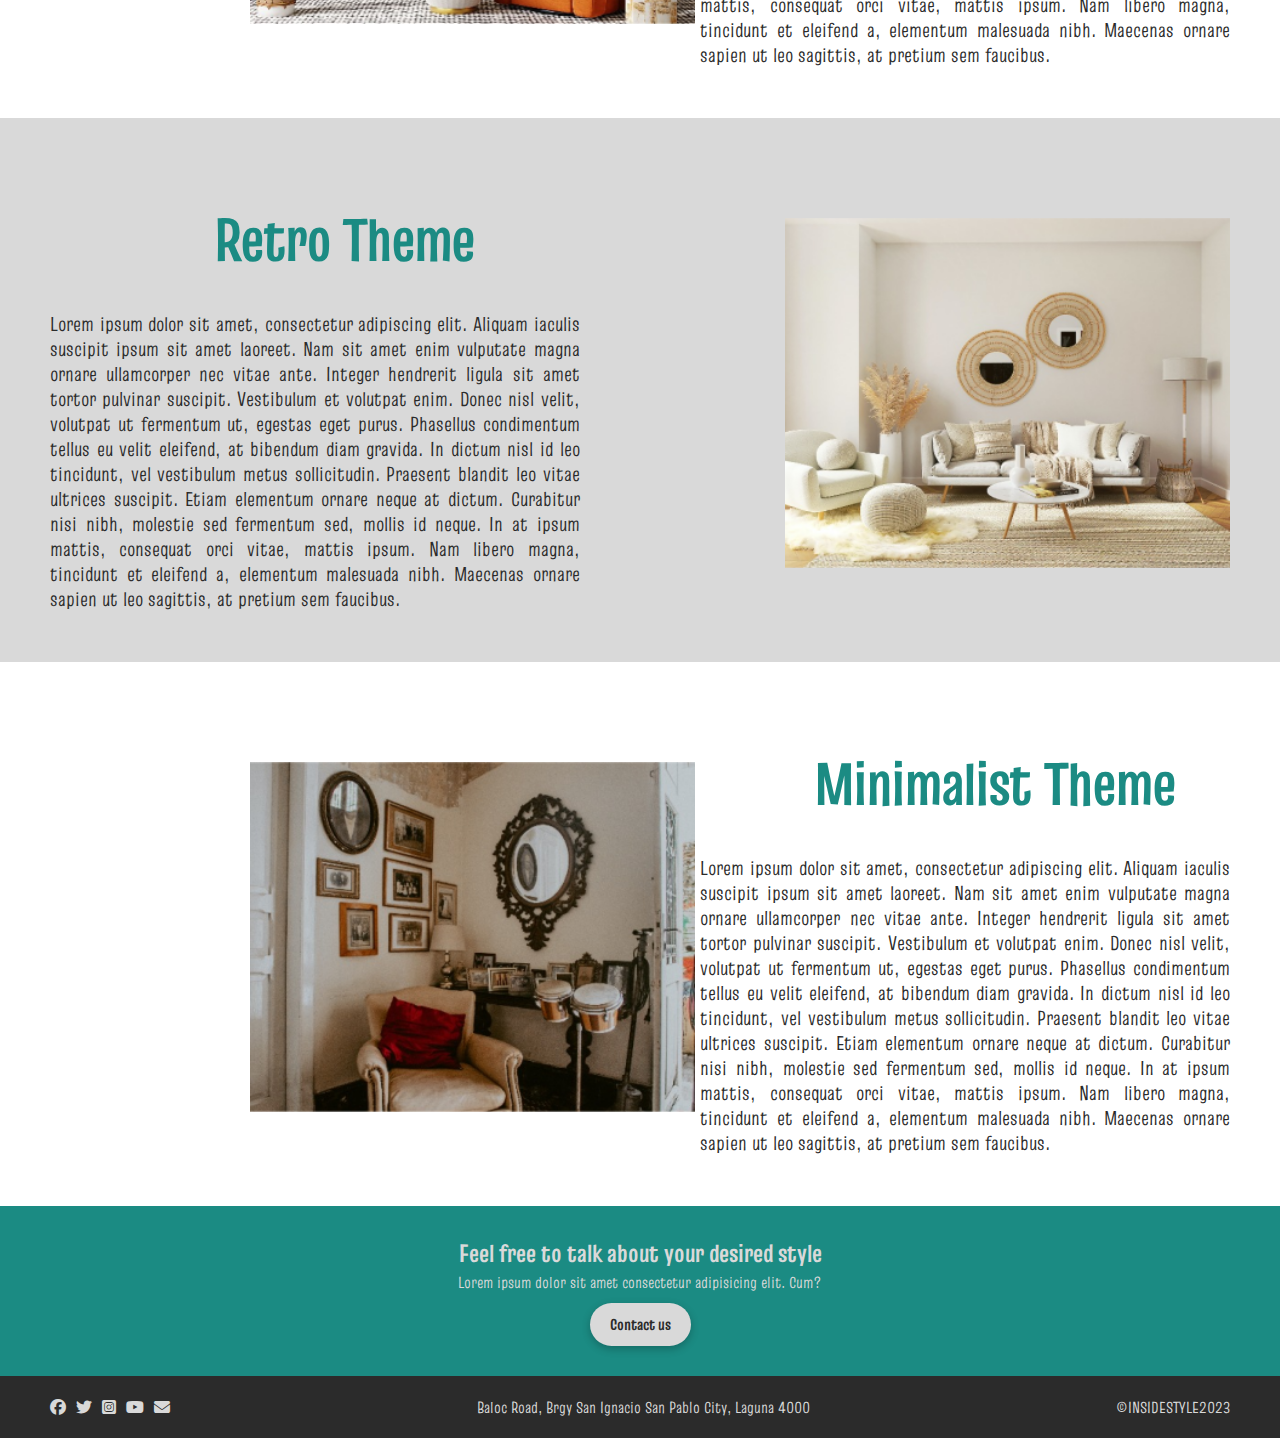
==== commit 81c01b63: "updates page" ====
--- a/catalog.html
+++ b/catalog.html
@@ -51,75 +51,82 @@
     <!-- INTERIOR PACKAGE -->
             <!-- section.package>.package__wrapper>.__theme>.package__left>img^.package__right>h2+p -->
             <section class="package">
-                <div class="package__wrapper"> 
-
-                    <h2>INTERIOR DESIGN PACKAGE</h2>
-                    <div class="package__theme">
-
-                        <div class="package__left">
-                            <img src="./img/minimalist.png" alt="">
-                        </div>
-                            <div class="package__right">
-                            <h2>Minimalist Theme</h2>
-                        </div>
-                        <div class="package__right">
-                                <p>Lorem ipsum dolor sit amet consectetur. In quisque faucibus vitae aenean molestie.
-                                    Aliquam sagittis euismod sapien condimentum adipiscting et in vel ut. Morbil fringilla eu
-                                    enim mauris. Orci morbi gravida nis! faucibus. Volutpat massa quis et nec. Orci odio
-                                    interdum in eu. Ornare vitae . egestas dignissim sed tellus. ld purus dolor ullamcorper
-                                    morbi vestibulum nisi fermentum lorem leo. Tellus lacus natoque ut accumsan commodo
-                                    iaculis convalis porttitor. In sit integer pellentesque dolor odio diam vitae. Mi euismod
-                                    praesent sit sapien magna dolor. Volutpat ultrices posuere pretium nulla vitae ornare
-                                    Commodo ibero velit ulla quam odio maecenas sit sed erat. Lacinia nisl neque tortor
-                                    vestibulum vitae. Ullamcorper tellus vitae lobortis placerat. Varius adipiscing Ileo quam
-                                    sagittis at quam enim. Id eget sit luctus eget pharetra. Lacinia malesuada est
-                                    suspendisse aenean facilisi tristique eu. Laoreet lobortis arcu aliquam sit.</p>
-                            </div>
-                        </div>
-                            <div class="package__theme">
-                            <div class="package__left"> 
-                            <img src="./img/retro.png" alt="">
-                        </div>
-                        <div class="package__right">
-                            <h2>Retro Theme</h2>
-                        </div>
-                        <div class="package__right">
-                            <p>Lorem ipsum dolor sit amet consectetur. In quisque faucibus vitae aenean molestie.
-                                Aliquam sagittis euismod sapien condimentum adipiscting et in vel ut. Morbil fringilla eu
-                                enim mauris. Orci morbi gravida nis! faucibus. Volutpat massa quis et nec. Orci odio
-                                interdum in eu. Ornare vitae . egestas dignissim sed tellus. ld purus dolor ullamcorper
-                                morbi vestibulum nisi fermentum lorem leo. Tellus lacus natoque ut accumsan commodo
-                                iaculis convalis porttitor. In sit integer pellentesque dolor odio diam vitae. Mi euismod
-                                praesent sit sapien magna dolor. Volutpat ultrices posuere pretium nulla vitae ornare
-                                Commodo ibero velit ulla quam odio maecenas sit sed erat. Lacinia nisl neque tortor
-                                vestibulum vitae. Ullamcorper tellus vitae lobortis placerat. Varius adipiscing Ileo quam
-                                sagittis at quam enim. Id eget sit luctus eget pharetra. Lacinia malesuada est
-                                suspendisse aenean facilisi tristique eu. Laoreet lobortis arcu aliquam sit.</p>
-                        </div>
-                            </div>
-                            <div class="package__theme">
-                        <div class="package__left">
-                            <img src="./img/shabby-chic.png" alt="">
-                        </div>
-                        <div class="package__right">
-                            <h2>Shabby Chic Theme</h2>
-                        </div>
-                           <div class="package__right">
-                            <p>Lorem ipsum dolor sit amet consectetur. In quisque faucibus vitae aenean molestie.
-                                Aliquam sagittis euismod sapien condimentum adipiscting et in vel ut. Morbil fringilla eu
-                                enim mauris. Orci morbi gravida nis! faucibus. Volutpat massa quis et nec. Orci odio
-                                interdum in eu. Ornare vitae . egestas dignissim sed tellus. ld purus dolor ullamcorper
-                                morbi vestibulum nisi fermentum lorem leo. Tellus lacus natoque ut accumsan commodo
-                                iaculis convalis porttitor. In sit integer pellentesque dolor odio diam vitae. Mi euismod
-                                praesent sit sapien magna dolor. Volutpat ultrices posuere pretium nulla vitae ornare
-                                Commodo ibero velit ulla quam odio maecenas sit sed erat. Lacinia nisl neque tortor
-                                vestibulum vitae. Ullamcorper tellus vitae lobortis placerat. Varius adipiscing Ileo quam
-                                sagittis at quam enim. Id eget sit luctus eget pharetra. Lacinia malesuada est
-                                suspendisse aenean facilisi tristique eu. Laoreet lobortis arcu aliquam sit.</p>
-                           </div>
-                                </div>
+                <div class="package_wrapper">
+                  <h2>Interior Design Package</h2>
+                  <div class="package_theme">
+                    <div class="package_left">
+                      <img src="./img/catalog-1.png" alt="" />
+                    </div>
+                    <div class="package_right">
+                      <h2>Minimalist Theme</h2>
+                      <p>
+                        Lorem ipsum dolor sit amet, consectetur adipiscing elit. Aliquam
+                        iaculis suscipit ipsum sit amet laoreet. Nam sit amet enim
+                        vulputate magna ornare ullamcorper nec vitae ante. Integer
+                        hendrerit ligula sit amet tortor pulvinar suscipit. Vestibulum et
+                        volutpat enim. Donec nisl velit, volutpat ut fermentum ut, egestas
+                        eget purus. Phasellus condimentum tellus eu velit eleifend, at
+                        bibendum diam gravida. In dictum nisl id leo tincidunt, vel
+                        vestibulum metus sollicitudin. Praesent blandit leo vitae ultrices
+                        suscipit. Etiam elementum ornare neque at dictum. Curabitur nisi
+                        nibh, molestie sed fermentum sed, mollis id neque. In at ipsum
+                        mattis, consequat orci vitae, mattis ipsum. Nam libero magna,
+                        tincidunt et eleifend a, elementum malesuada nibh. Maecenas ornare
+                        sapien ut leo sagittis, at pretium sem faucibus.
+                      </p>
+                    </div>
+                  </div>
+                  <div class="package_theme">
+                    <div class="package_left">
+                      <img src="./img/catalog-2.png" alt="" />
+                    </div>
+                    <div class="package_right">
+                      <h2>Retro Theme</h2>
+                      <p>
+                        Lorem ipsum dolor sit amet, consectetur adipiscing elit. Aliquam
+                        iaculis suscipit ipsum sit amet laoreet. Nam sit amet enim
+                        vulputate magna ornare ullamcorper nec vitae ante. Integer
+                        hendrerit ligula sit amet tortor pulvinar suscipit. Vestibulum et
+                        volutpat enim. Donec nisl velit, volutpat ut fermentum ut, egestas
+                        eget purus. Phasellus condimentum tellus eu velit eleifend, at
+                        bibendum diam gravida. In dictum nisl id leo tincidunt, vel
+                        vestibulum metus sollicitudin. Praesent blandit leo vitae ultrices
+                        suscipit. Etiam elementum ornare neque at dictum. Curabitur nisi
+                        nibh, molestie sed fermentum sed, mollis id neque. In at ipsum
+                        mattis, consequat orci vitae, mattis ipsum. Nam libero magna,
+                        tincidunt et eleifend a, elementum malesuada nibh. Maecenas ornare
+                        sapien ut leo sagittis, at pretium sem faucibus.
+                      </p>
+                    </div>
+                  </div>
+                  <div class="package_theme">
+                    <div class="package_left">
+                      <img src="./img/catalog-3.png" alt="" />
+                    </div>
+                    <div class="package_right">
+                      <h2>Minimalist Theme</h2>
+                      <p>
+                        Lorem ipsum dolor sit amet, consectetur adipiscing elit. Aliquam
+                        iaculis suscipit ipsum sit amet laoreet. Nam sit amet enim
+                        vulputate magna ornare ullamcorper nec vitae ante. Integer
+                        hendrerit ligula sit amet tortor pulvinar suscipit. Vestibulum et
+                        volutpat enim. Donec nisl velit, volutpat ut fermentum ut, egestas
+                        eget purus. Phasellus condimentum tellus eu velit eleifend, at
+                        bibendum diam gravida. In dictum nisl id leo tincidunt, vel
+                        vestibulum metus sollicitudin. Praesent blandit leo vitae ultrices
+                        suscipit. Etiam elementum ornare neque at dictum. Curabitur nisi
+                        nibh, molestie sed fermentum sed, mollis id neque. In at ipsum
+                        mattis, consequat orci vitae, mattis ipsum. Nam libero magna,
+                        tincidunt et eleifend a, elementum malesuada nibh. Maecenas ornare
+                        sapien ut leo sagittis, at pretium sem faucibus.
+                      </p>
+                    </div>
+                  </div>
+                  
                 </div>
-            </section>
+              </section>
+            
+            
 
      <!-- CALL TO ACTION -->
         <!-- section.cta>.container>.cta__wrapper -->
--- a/Styles.css
+++ b/Styles.css
@@ -447,6 +447,7 @@
   }
 }
 
+
 /* ABOUT PAGE BANNER */
   .aboutBanner{
     padding: 3rem 0;
@@ -506,6 +507,7 @@
         font-size: 1.5rem;
       }
     }
+
 
   /* Latest style */
   .aboutLatest{
@@ -590,291 +592,231 @@
   line-height: 2.5rem;
 }
 
+
 /* INTERIOR PACKAGE */
-  .package{
-  padding: 3rem 0;
-}
-  .package__wrapper{
-  max-width: 100;
-}
-  .package__wrapper h2{
-    padding: 3rem 0;
-    font-size: 5rem;
-    font-weight: 700;
-    color: var(--clr-primary);
-    justify-content: center;
-    text-align: center;
-}
-  .package__left img{
-    width: 55rem;
-    height: 40rem;
-    margin-bottom: 1rem;
-    margin-left: 20rem;
-    margin-top: 5rem;
-}
-  .package__right h2{
-    color: var(--clr-primary);
-    font-size: 6rem;
-    font-weight: 700;
-    text-align: center;
-    margin-left: 6rem;
-    height: -30px;
-    margin-top: 10rem;
-    justify-content: right;
-    display: flex;
-}
-.package__right p{
-    color: var(--clr-dark);
-    font-size: 1.9rem;
-    font-weight: 700;
-    text-align: center;
-    margin-left: 85rem;
-}
-
-
-
-
-
-
-
-/* first image
-.package__theme{
-  display: flex;
-  justify-self: content;
-  flex-direction: column;
-}
-.package__left img{
-  width: 55rem;
-  height: 40rem;
-  margin-bottom: 1rem;
-  margin-left: 20rem;
-}
-.package h2{
-  padding: 3rem 0;
-  font-size: 5rem;
-  font-weight: 700;
+
+.package_wrapper h2 {
   color: var(--clr-primary);
-  justify-content: center;
-  text-align: center;
-}
-  .package__right h2{
-    color: var(--clr-primary);
-    font-size: 7rem;
-    font-weight: 700;
-    text-align: right;
-}
-.package__right p{
-  color: var(--clr-dark);
-  font-size: 1.9rem;
+  font-size: 6rem;
   font-weight: 700;
   text-align: center;
-  margin-left: 85rem;
-  text-align: left;
-} */
-
-
-
-
-
-
-
-
-
-
-
-
-
-/* second image */
-/* .package h2{
+  padding: 3rem;
+  display: flex;
+  font-display: column;
+  justify-content: center;
+}
+.package_theme {
+  padding: 5rem;
+  display: flex;
+  gap: 0.5rem;
+}
+
+.package_left {
+  width: 500rem;
+  margin-left: 20rem;
+  margin-top: 5rem;
+}
+
+.package_left img {
+  width: 550px;
+  height: 35rem;
+  
+}
+.package_right h2 {
+  color: var(--clr-primary);
+  display: flex;
+  font-size: 6rem;
+  font-weight: 700;
+  text-align: center;
+  margin-left: 6rem;
+  height: -20rem;
+  align-items: center;
+}
+.package_right p {
+  font-size: 2rem;
+  line-height: 2.5rem;
+  text-align: justify;
+}
+.package_theme:nth-child(odd) {
+  background-color: var(--clr-semilight);
+  flex-direction: row-reverse;
+  display: flex;
+}
+
+
+/* UPDATES SECTION */
+
+.updatesBanner{
+    padding: 3rem 0;
+  }
+  .updatesBanner__wrapper{
+    display: flex; 
+    justify-content: center;
+    align-items: center;
+    gap: 5rem;
+    width: 100%;
+  }
+  .updates__left p{
+    justify-content: justify;
+    margin-left: 1rem;
+  }
+  .updates__left h1{
+    font-size: 7rem;
+    font-weight: 700;
+    text-align: center;
+    color: var(--clr-primary);
+    margin-bottom: 5rem;
+
+  }
+  .updatesBanner__wrapper img{
+    padding: 3rem 0;
+  }
+
+
+  /* BUILDING SECTION CARDS */
+  .buildingSection__first{
+    padding: 12rem 0;
+}
+  .buildingSection__first h2{
+  color: var(--clr-secondary);
+  font-size: 3rem;
+  font-weight: 700;
+  margin-bottom: 2rem;
+}
+.buildingSection__wrapper{
+  display: grid;
+  grid-template-columns: 2.5fr 1fr;
+  grid-gap: 5rem;
+}
+.buildingSection__cards{
+  display: grid;
+  grid-template-columns: 1fr 1fr;
+  gap: 2rem;
+}
+.buildingSection__cards ul li a{
+  color: var(--clr-dark);
+  justify-content: flex-end;
+  align-items: flex-end;
+  display: flex;
+  font-size: 3rem;
+}
+.buildingSection__cards h4{
+  font-size: 3rem;
+  text-align: center;
+  margin-bottom: 2rem;
+}
+.buildingSection__cards p{
+  font-size: 1.5rem;
+  justify-content: center;
+}
+.card{
+background-color: var(--clr-semilight);
+padding: 3rem;
+}
+
+
+/* CATEGORIESSSS */
+.buildingSection__categories{
+  padding: 12rem 0;
+  color: var(--clr-secondary);
+  font-size: 3rem;
+  text-align: center;
+  font-weight: 700;
+  margin-bottom: 2rem;
+}
+.buildingSection__categories ul li{
+  color: var(--clr-dark);
+  font-size: 2rem;
+  margin-bottom: 3rem;
+  font-weight: 700;
+  justify-content: space-between;
+  display: flex;
+  margin-top: 1rem;
+}
+.buildingSection__categories ul{
+  list-style: none;
+}
+
+
+/* RECENT PROJECTS */
+.projectss{
   padding: 3rem 0;
-  font-size: 5rem;
+  color: var(--clr-primary);
   font-weight: 700;
-  color: var(--clr-primary);
-  justify-content: center;
   text-align: center;
-}
-  .package__right h2{
-    color: var(--clr-primary);
-    font-size: 7rem;
-    font-weight: 700;
-    text-align: right;
-}
-.package__right p{
+  font-size: 6rem;
+}
+.projectss__wrapper{
+  display: grid;
+  grid-template-columns: 1fr 1fr 1fr;
+  grid-gap: 5rem;
+}
+.projectss__card ul {
   color: var(--clr-dark);
-  font-size: 1.9rem;
+  font-size: 2rem;
   font-weight: 700;
-  text-align: right;
-  margin-left: 85rem;
-  text-align: left;
-} */
-
-/* third image */
-/* .package h2{
-  padding: 3rem 0;
-  font-size: 5rem;
-  font-weight: 700;
-  color: var(--clr-primary);
-  justify-content: center;
-  text-align: center;
-}
-  .package__right h2{
-    color: var(--clr-primary);
-    font-size: 7rem;
-    font-weight: 700;
-    text-align: right;
-}
-.package__right p{
-  color: var(--clr-dark);
-  font-size: 1.9rem;
-  font-weight: 700;
-  text-align: right;
-  margin-left: 85rem;
-  text-align: left;
-} */
-
-
-
-
-/* CONTACT PAGE BANNER */
+  justify-content: space-between;
+  display: flex;
+}
+.projectss__card ul{
+  list-style: none;
+}
+.projectss__card img{
+  width: 100%;
+  margin-bottom: 1rem;
+  margin-top: 1rem;
+}
+
+
+
+
+/* CONTACTS PAGE */
 .contactsBanner{
   padding: 3rem 0;
 }
 .contactsBanner__wrapper{
-  color: var(--clr-primary);
-  font-size: 7rem;
-  /* margin-top: 10rem; */
-}
-.contactsBanner__left h4{
-  color: var(--clr-dark);
-  font-size: 3rem;
-  /* margin-top: 5rem; */
-  /* margin-bottom: 50rem; */
-}
-.contactsBanner__right h3{
-  color: var(--clr-light);
-}
- .btn{
-  background-color: transparent;
-  border: transparent;
-  border-radius: 10rem;
-  padding: 1rem 20rem;
-  color: transparent;
-  box-shadow: rgba(0, 0, 0, 0.24) 0px 3px 8px;
-  font-weight: 700;
-}
-.btn.bg--semi-light{
-  background-color: var(--clr-dark);
-  color: var(--clr-light);
-}
-.btn.btn.bg--semi-light:hover{
-  background-color: var(--clr-dark);
-  color: var(--clr-semilight);
-} */
-
-
-
-
-
-
-
-
-
-
-
-
-
-
-
-
-
-
-
-
-
-
-/* input[type="text"],
-textarea {
-    border: none;
-    border-bottom: 1px solid #ccc;
-    box-shadow: none;
-    padding: 5px 0;
-    margin-bottom: 10px;
-    width: 100%;
-    max-width: 100%;
-}
-
-textarea::placeholder {
-    border-bottom: 1px solid #ccc;
-    padding-bottom: 5px;
-}
-
-textarea {
-    height: 100px;
-}
-
-input[type="text"]:focus,
-textarea:focus {
-    outline: none;
-    border-bottom-color: var(--clr-primary);
-    box-shadow: none;
-} */
-/* .contactsBanner__wrapper h4{
-    margin-top: 10rem;
-    display: inline-block;
-    position: relative;
-    content: " ";
-    background-color: var(--clr-dark);
-    height: .2rem;
-    width: 70rem;
-    bottom: 1rem;
-    left: 1rem;
+ margin-top: 5rem;
+ display: grid;
+ grid-template-columns: 1fr 1fr;
+ grid-gap: 10rem; 
+
 }
 .contactsBanner__wrapper h1{
   font-size: 7rem;
   color: var(--clr-primary);
+}
+.contactsBanner
+.contactsBanner label::after{
+  display: inline-block;
+  position: relative;
+  content: " ";
+  background-color: var(--clr-dark);
+  height: .1rem;
+  width: 50rem;
+  bottom: 1rem;
+}
+.contactsBanner label:nth-child(2){
+  margin-bottom: 5rem;
+}
+
+
+/* CONTACTS INFO */
+.contact__info{
+  background-color: var(--clr-dark);
+  color: var(--clr-light);
+  padding: 5rem;
+  margin: 20rem;
+  display: flex;
+  font-size: 3rem;
+}
+/* .contact__info ul li a{
+  color: var(--clr-dark);
+  justify-content: flex-end;
+  align-items: flex-end;
+  display: flex;
+  font-size: 3rem;
+  justify-content: center;
 } */
-
-/* .package{
-  padding: 3rem 0;
-}
-.package__left{
-  width: 45rem;
-  height: 30rem;
-  max-width: 50rem;
-} 
-.package h2{
-  font-size: 5rem;
-  font-weight: 700;
-  color: var(--clr-primary);
-  justify-content: center;
-  text-align: center;
-} */
-
-/* .package__left img{
-  width: 50rem;
-  height: 50rem;
-  margin-bottom: 1rem;
-}
-.package__right h2{
-  color: var(--clr-primary);
-  font-size: 7rem;
-  font-weight: 700;
-  text-align: right;
-}
-.package__right p{
-  color: var(--clr-dark);
-  font-size: 2rem;
-  font-weight: 700;
-  text-align: right;
-}
-.package{
-  display: flex;
-}
-.package__wrapper{
-  padding: 3rem 0;
-} */
-
-
 
 
 
@@ -897,28 +839,10 @@
     color: var(--clr-semilight);
 }
 
+
 .btn--nobg{
   color: var(--clr-dark);
 }
 .btn--nobg:hover{
     color: var(--clr-primary);
-} 
-
-
-/* CONTACTS US */
-
-/* .btn{
-  background-color: var(--clr-dark);
-  border: transparent;
-  border-radius: 10rem;
-  padding: 1rem 20rem;
-  color: var(--clr-light);
-  box-shadow: rgba(50, 50, 93, 0.25) 0px 2px 5px -1px, rgba(0, 0, 0, 0.3) 0px 1px 3px -1px;
-  font-weight: 600;
-  letter-spacing: .5rem;
-}
-
-.btn:hover{
-  background-color: var(--clr-semilight);
-  color: var(--clr-dark);
-} */+} 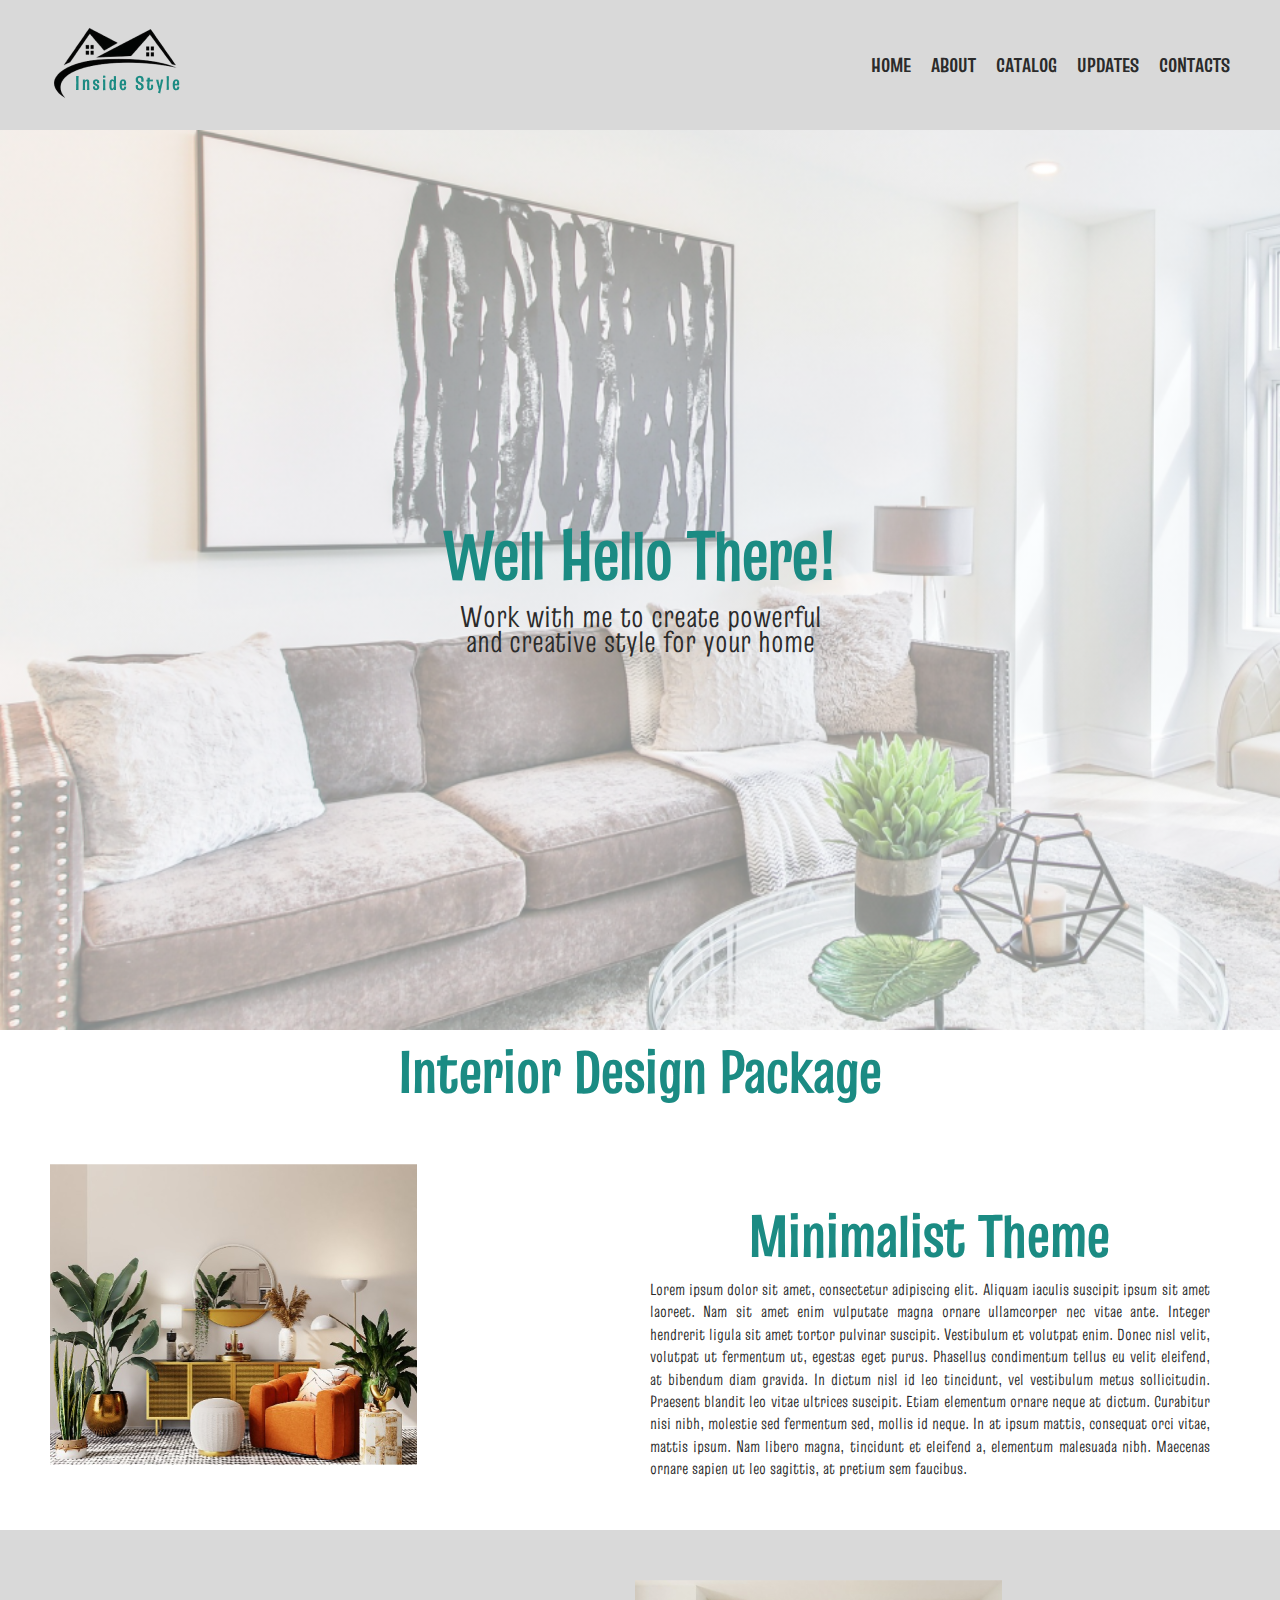
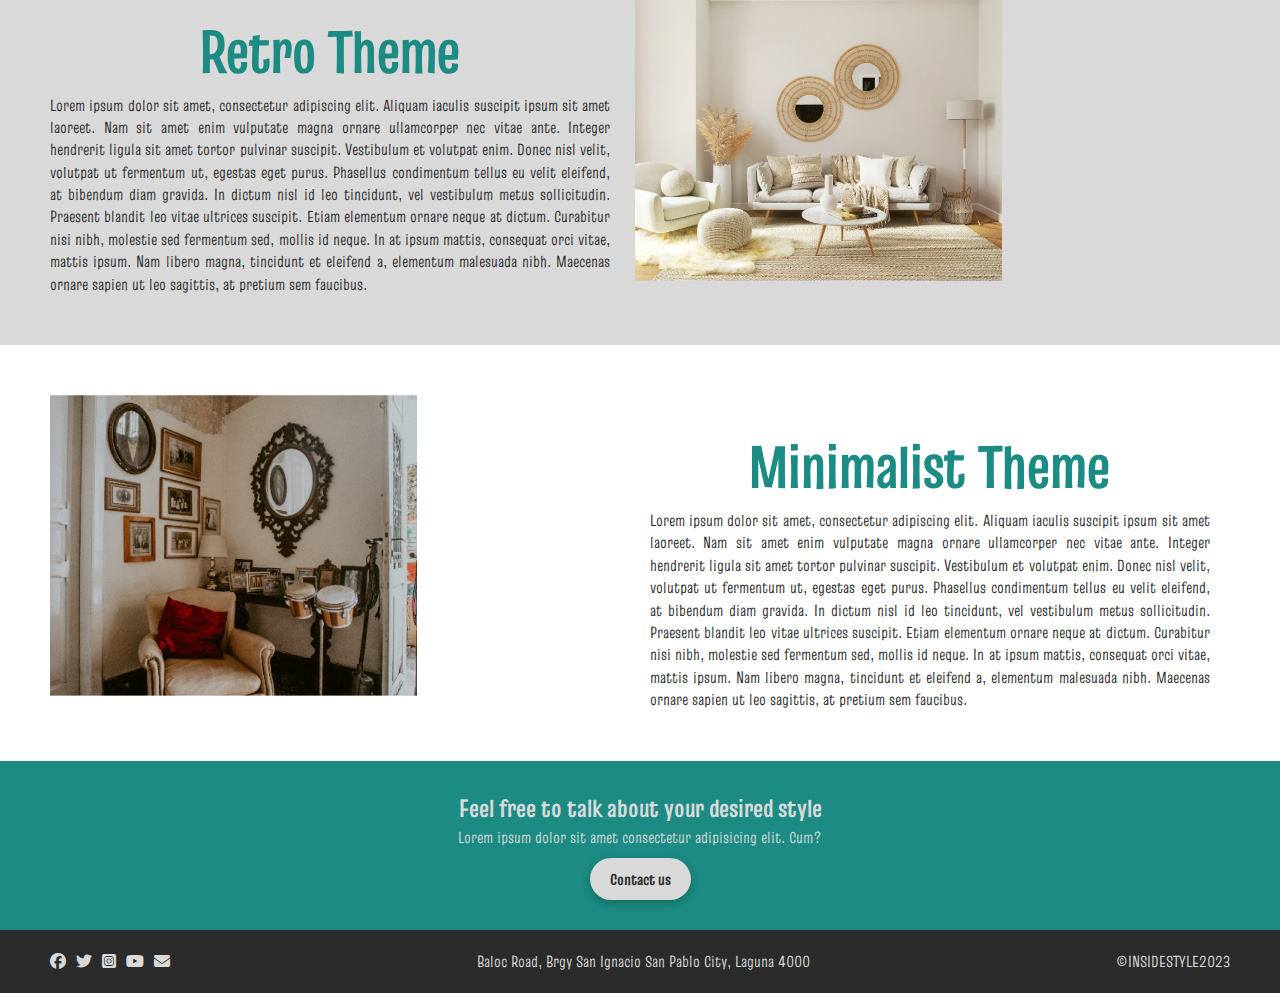
==== commit f875f47a: "catalog page" ====
--- a/catalog.html
+++ b/catalog.html
@@ -50,9 +50,11 @@
 
     <!-- INTERIOR PACKAGE -->
             <!-- section.package>.package__wrapper>.__theme>.package__left>img^.package__right>h2+p -->
+            
             <section class="package">
                 <div class="package_wrapper">
                   <h2>Interior Design Package</h2>
+
                   <div class="package_theme">
                     <div class="package_left">
                       <img src="./img/catalog-1.png" alt="" />
@@ -76,6 +78,7 @@
                       </p>
                     </div>
                   </div>
+                  
                   <div class="package_theme">
                     <div class="package_left">
                       <img src="./img/catalog-2.png" alt="" />
@@ -99,6 +102,7 @@
                       </p>
                     </div>
                   </div>
+              
                   <div class="package_theme">
                     <div class="package_left">
                       <img src="./img/catalog-3.png" alt="" />
@@ -130,30 +134,33 @@
 
      <!-- CALL TO ACTION -->
         <!-- section.cta>.container>.cta__wrapper -->
-       <section class="cta">
-            <div class="container">
-                <div class="cta__wrapper">
-                    <h2>Feel free to talk about your desired style</h2>
-                    <p>Lorem ipsum dolor sit amet consectetur adipisicing elit. Cum?</p>
-                    <a href="" class="btn bg--semi-light">Contact us</a>
-                </div>
-            </div>
-        </section>
+       
+        <section class="cta">
+          <div class="container">
+              <div class="cta__wrapper">
+                  <h2>Feel free to talk about your desired style</h2>
+                  <p>Lorem ipsum dolor sit amet consectetur adipisicing elit. Cum?</p>
+                  <a href="" class="btn bg--semi-light">Contact us</a>
+              </div>
+          </div>
+      </section>
 
-        <!-- Footer -->
-        <!--  footer.footer>.container>.footer__wrapper -->
-        <footer class="footer">
-            <div class="container">
-                <div class="footer__wrapper">
-                    <ul>
-                        <li><a href=""><i class="fa-brands fa-facebook"></i></a></li>
-                        <li><a href=""><i class="fa-brands fa-twitter"></i></a></li>
-                        <li><a href=""><i class="fa-brands fa-square-instagram"></i></a></li>
-                        <li><a href=""><i class="fa-brands fa-youtube"></i></a></li>
-                        <li><a href=""><i class="fa-solid fa-envelope"></i></a></li>
-                    </ul>
-                    <p>Baloc Road, Brgy San Ignacio San Pablo City, Laguna 4000</p>
-                    <p>©INSIDESTYLE2023</p>
-                </div>
-            </div>
-        </footer> 
+      <!-- Footer -->
+      <!--  footer.footer>.container>.footer__wrapper -->
+      <footer class="footer">
+          <div class="container">
+              <div class="footer__wrapper">
+                  <ul>
+                      <li><a href=""><i class="fa-brands fa-facebook"></i></a></li>
+                      <li><a href=""><i class="fa-brands fa-twitter"></i></a></li>
+                      <li><a href=""><i class="fa-brands fa-square-instagram"></i></a></li>
+                      <li><a href=""><i class="fa-brands fa-youtube"></i></a></li>
+                      <li><a href=""><i class="fa-solid fa-envelope"></i></a></li>
+                  </ul>
+                  <p>Baloc Road, Brgy San Ignacio San Pablo City, Laguna 4000</p>
+                  <p>©INSIDESTYLE2023</p>
+              </div>
+          </div>
+      </footer>
+
+      <script src="./script.js"></script>--- a/Styles.css
+++ b/Styles.css
@@ -283,6 +283,7 @@
     position: relative;
     top: 4rem;
 }
+
 /* homeBanner mobile */
 @media screen and (max-width: 520px){
   .homeBanner__wrapper{
@@ -412,14 +413,13 @@
     align-items: center;
   }
   .cta h2{
-    font-size: 2.5rem;
-    font-weight: 700;
+  font-size: 2.5rem;
+  font-weight: 700;
   }
   .cta p{
     margin-bottom: 1rem;
   }
-
-
+  
   /* Footer */
   .footer{
     background-color: var(--clr-dark);
@@ -593,59 +593,111 @@
 }
 
 
-/* INTERIOR PACKAGE */
-
+/* PACKAGE SECTION */
+
+.package_wrapper {
+  display: flex;
+  flex-direction: column;
+  grid-template-columns: 1fr 1fr;
+  align-items: center;
+}
+.package_theme {
+  padding: 5rem;
+  display: flex;
+  gap: 0.5rem;
+  max-width: 1500px;
+  width: 100%;
+}
 .package_wrapper h2 {
   color: var(--clr-primary);
   font-size: 6rem;
   font-weight: 700;
   text-align: center;
-  padding: 3rem;
-  display: flex;
-  font-display: column;
-  justify-content: center;
-}
-.package_theme {
-  padding: 5rem;
-  display: flex;
-  gap: 0.5rem;
-}
-
-.package_left {
-  width: 500rem;
-  margin-left: 20rem;
-  margin-top: 5rem;
-}
-
-.package_left img {
-  width: 550px;
-  height: 35rem;
-  
+  max-width: 100%;
 }
 .package_right h2 {
   color: var(--clr-primary);
-  display: flex;
   font-size: 6rem;
   font-weight: 700;
   text-align: center;
-  margin-left: 6rem;
-  height: -20rem;
-  align-items: center;
-}
-.package_right p {
-  font-size: 2rem;
-  line-height: 2.5rem;
+}
+.package_theme {
+  display: flex;
+  flex-direction: row;
+}
+.package_left {
+  width: 500rem;
+}
+.package_right {
+  margin-right: 2rem;
+  margin-top: 3rem;
   text-align: justify;
 }
 .package_theme:nth-child(odd) {
+  flex-direction: row-reverse;
   background-color: var(--clr-semilight);
-  flex-direction: row-reverse;
-  display: flex;
-}
+  position: relative;
+}
+.package_theme:nth-child(odd)::after {
+  content: "";
+  position: absolute;
+  top: 0;
+  width: 800rem;
+  height: 100%;
+  background-color: var(--clr-semilight);
+  left: 100%;
+}
+.package_theme:nth-child(odd)::before {
+  content: "";
+  position: absolute;
+  top: 0;
+  width: 800rem;
+  height: 100%;
+  background-color: var(--clr-semilight);
+  right: 100%;
+}
+
+/* CATALOG MOBILE */
+@media (max-width: 520px) {
+  .package_theme {
+    display: grid;
+    grid-template-columns: 390px;
+  }
+  .catalogBanner_wrapper h2 {
+    font-size: 4rem;
+  }
+  .catalogBanner_wrapper p {
+    font-size: 2rem;
+  }
+
+  /* PACKAGE SECTION MOBILE*/
+  .package_wrapper h2 {
+    font-size: 4.5rem;
+  }
+  .package_left img {
+    margin-bottom: 0rem;
+    display: flex;
+    width: 35rem;
+    justify-content: center;
+    align-items: center;
+  }
+  .package_right {
+    padding: 0rem 0rem;
+    justify-content: center;
+    align-items: center;
+  }
+  .package_right h2 {
+    margin-right: 0rem;
+    margin-top: 0rem;
+    text-align: center;
+    font-size: 5rem;
+  }
+}
+
+
 
 
 /* UPDATES SECTION */
-
 .updatesBanner{
     padding: 3rem 0;
   }
@@ -767,57 +819,109 @@
   margin-top: 1rem;
 }
 
-
-
-
-/* CONTACTS PAGE */
-.contactsBanner{
-  padding: 3rem 0;
-}
-.contactsBanner__wrapper{
- margin-top: 5rem;
- display: grid;
- grid-template-columns: 1fr 1fr;
- grid-gap: 10rem; 
-
-}
-.contactsBanner__wrapper h1{
-  font-size: 7rem;
-  color: var(--clr-primary);
-}
-.contactsBanner
-.contactsBanner label::after{
-  display: inline-block;
-  position: relative;
-  content: " ";
-  background-color: var(--clr-dark);
-  height: .1rem;
-  width: 50rem;
-  bottom: 1rem;
-}
-.contactsBanner label:nth-child(2){
-  margin-bottom: 5rem;
-}
-
-
-/* CONTACTS INFO */
-.contact__info{
-  background-color: var(--clr-dark);
-  color: var(--clr-light);
-  padding: 5rem;
-  margin: 20rem;
-  display: flex;
-  font-size: 3rem;
-}
-/* .contact__info ul li a{
-  color: var(--clr-dark);
-  justify-content: flex-end;
-  align-items: flex-end;
-  display: flex;
-  font-size: 3rem;
-  justify-content: center;
-} */
-
+/* UPDATES MOBILE */
+@media screen and (max-width: 520px){
+  .updatesBanner__wrapper{
+    flex-direction: column;
+  }
+  .buildingSection__wrapper{
+    align-items: center;
+    flex-direction: column;
+    display: flex;
+  }
+  .projectss__wrapper{
+    display: flex;
+    flex-direction: column;
+  }
+}
+
+
+
+/* CONTACT SECTION */
+.contactBanner{
+    padding: 3rem 0;
+  }
+  .contact__wrapper{
+    display: grid;
+    grid-template-columns: 1fr 1fr;
+    grid-gap: 20rem;
+  }
+  .contact__forms h1{
+    color: var(--clr-primary);
+    font-size: 7rem;
+    margin-top: 5rem;
+  }
+  .contact__forms p{
+    margin-bottom: 3rem;
+  }
+  .contact__forms h5{
+    margin-left: 2rem;
+  }
+  .contact__forms input,
+  .contact__forms textarea{
+    border: none;
+    background-color: transparent;
+    width: 100%;
+    border-bottom: 1px solid gray;
+    padding: 1rem 2rem;
+  }
+  .contact__forms button{
+    width: 100%;
+    padding: 1rem 2rem;
+    background-color: var(--clr-dark);
+    color: var(--clr-light);
+    margin-top: 10rem;
+    border: none;
+    border-radius: 5rem;
+  }
+  .contact__forms button:hover{
+    color: var(--clr-primary);
+  }
+
+    /* INFOS SECTION */
+  .contact__infos{
+    background-color: var(--clr-dark);
+    padding: 8rem 0;
+    margin-top: 10rem;
+  }
+  .contact__infos ul li {
+    display: flex;
+    align-items: center;
+    gap: 3rem;
+    color: var(--clr-light);
+    font-size: 3rem;
+    margin-right: 5rem;
+    margin-bottom: 5rem;
+  }
+  .contact__infos i{
+    color: var(--clr-secondary);
+  }
+  .contact__infos h2{
+    color: var(--clr-light);
+    font-size: 3rem;
+    display: flex;
+    margin-left: 3rem;
+    margin-bottom: 2rem;
+    font-weight: 700;
+  }
+
+  /* CONTACTS MOBILE */
+    @media screen and (max-width:520px){
+      .contact__forms{
+        flex-direction: column;
+        align-items: center;
+      }
+      .contact__wrapper{
+        grid-template-columns: 1fr;
+        align-items: center;
+        gap: 1rem;
+        justify-content: center;
+      }
+      .contact__forms button{
+        justify-items: center;
+        align-items: center;
+      }
+    }
 
 
   /* REPEATABLE/COMPONENTS/ASSSETS*/
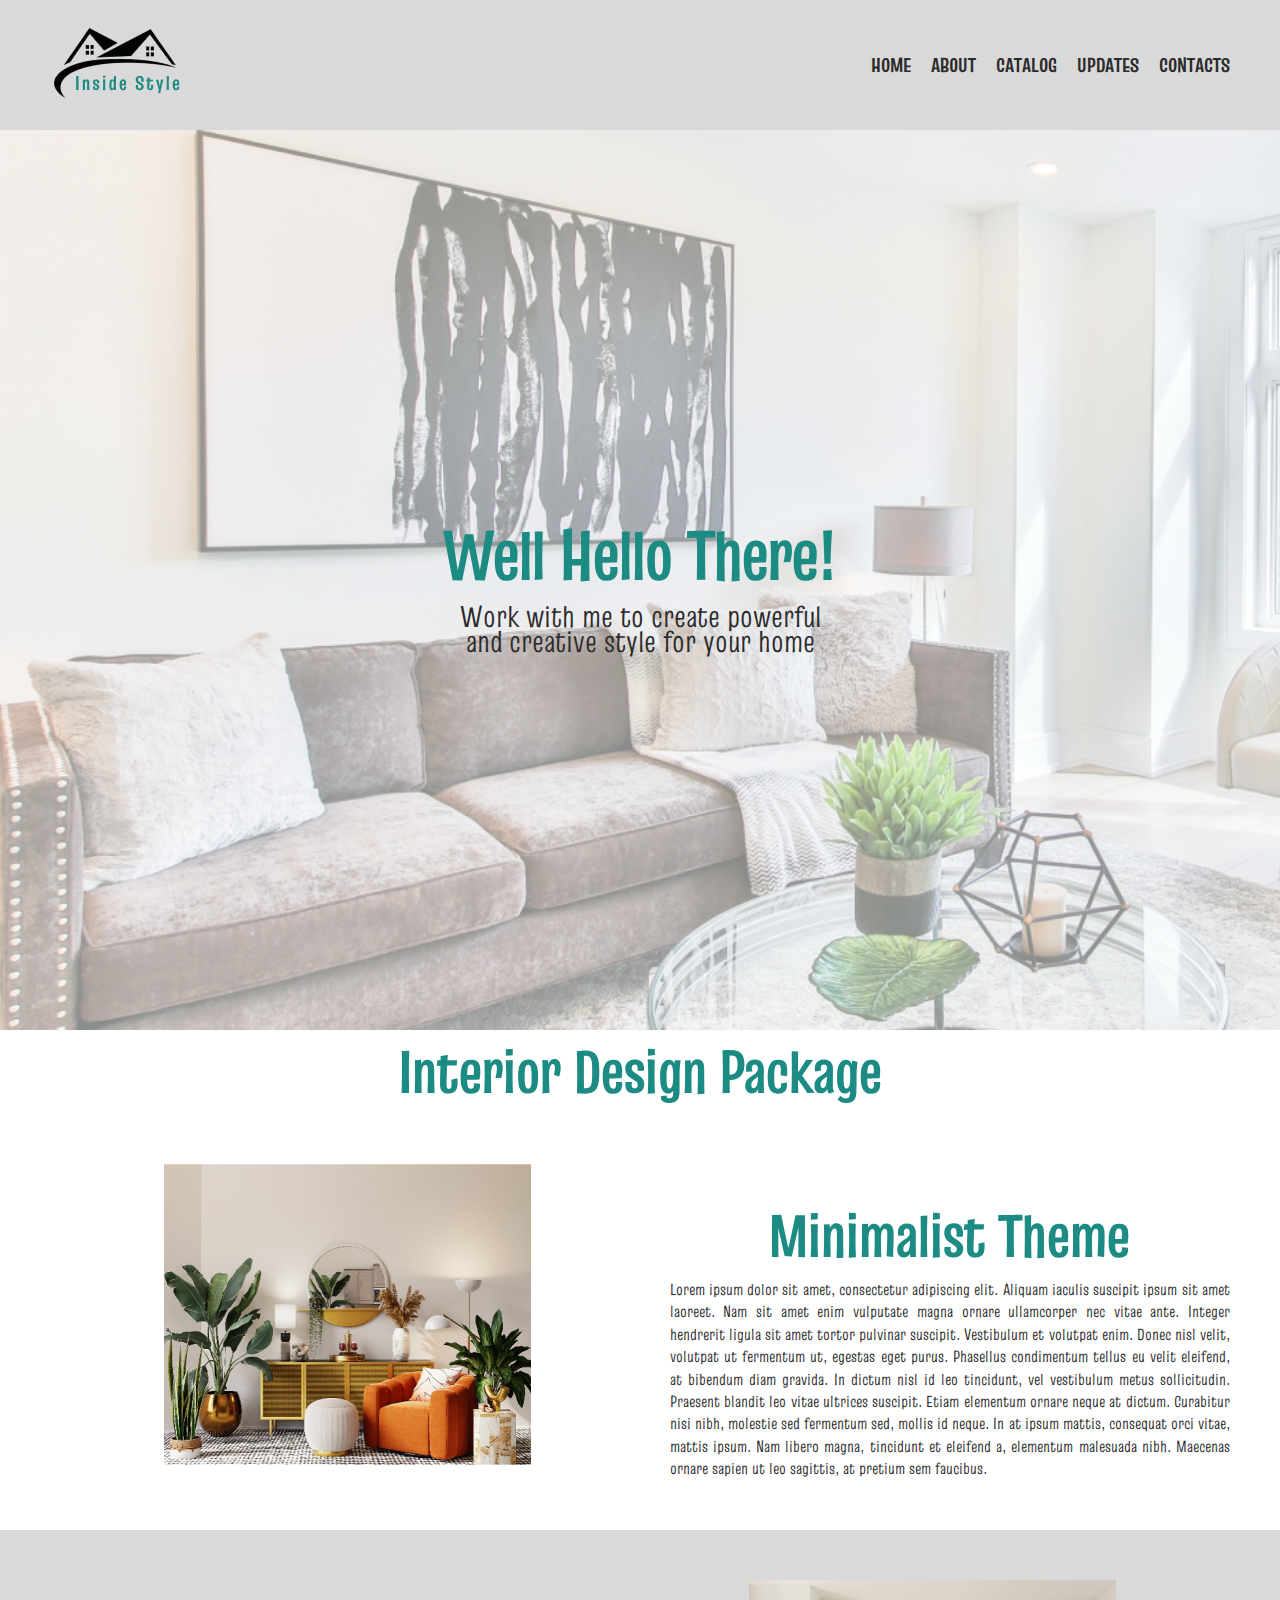
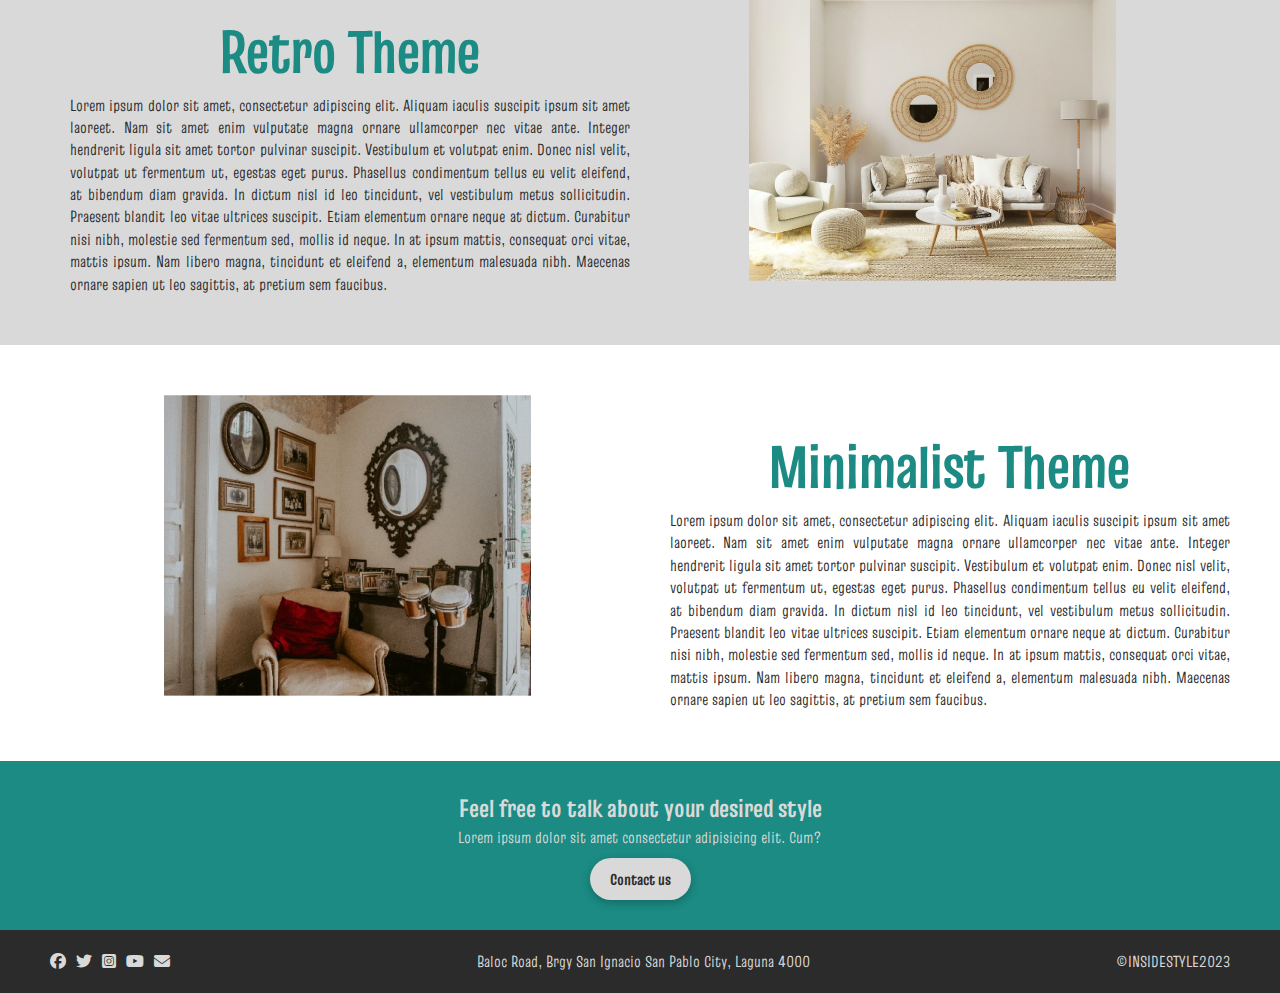
==== commit 14f86d0b: "contacts page" ====
--- a/catalog.html
+++ b/catalog.html
@@ -102,7 +102,7 @@
                       </p>
                     </div>
                   </div>
-              
+            
                   <div class="package_theme">
                     <div class="package_left">
                       <img src="./img/catalog-3.png" alt="" />
--- a/Styles.css
+++ b/Styles.css
@@ -624,12 +624,14 @@
 .package_theme {
   display: flex;
   flex-direction: row;
+  justify-content: space-between;
+  text-align: center;
 }
 .package_left {
   width: 500rem;
 }
 .package_right {
-  margin-right: 2rem;
+  margin-left: 2rem;
   margin-top: 3rem;
   text-align: justify;
 }
@@ -662,6 +664,7 @@
   .package_theme {
     display: grid;
     grid-template-columns: 390px;
+    justify-content: center;
   }
   .catalogBanner_wrapper h2 {
     font-size: 4rem;
@@ -687,14 +690,12 @@
     align-items: center;
   }
   .package_right h2 {
-    margin-right: 0rem;
+    margin-left: 0rem;
     margin-top: 0rem;
     text-align: center;
     font-size: 5rem;
   }
 }
-
-
 
 
 /* UPDATES SECTION */
@@ -718,7 +719,6 @@
     text-align: center;
     color: var(--clr-primary);
     margin-bottom: 5rem;
-
   }
   .updatesBanner__wrapper img{
     padding: 3rem 0;
@@ -865,6 +865,9 @@
     border-bottom: 1px solid gray;
     padding: 1rem 2rem;
   }
+  .contact__infos label{
+    margin-right:5rem;
+  }
   .contact__forms button{
     width: 100%;
     padding: 1rem 2rem;
@@ -904,6 +907,7 @@
     margin-bottom: 2rem;
     font-weight: 700;
   }
+  
 
   /* CONTACTS MOBILE */
     @media screen and (max-width:520px){
